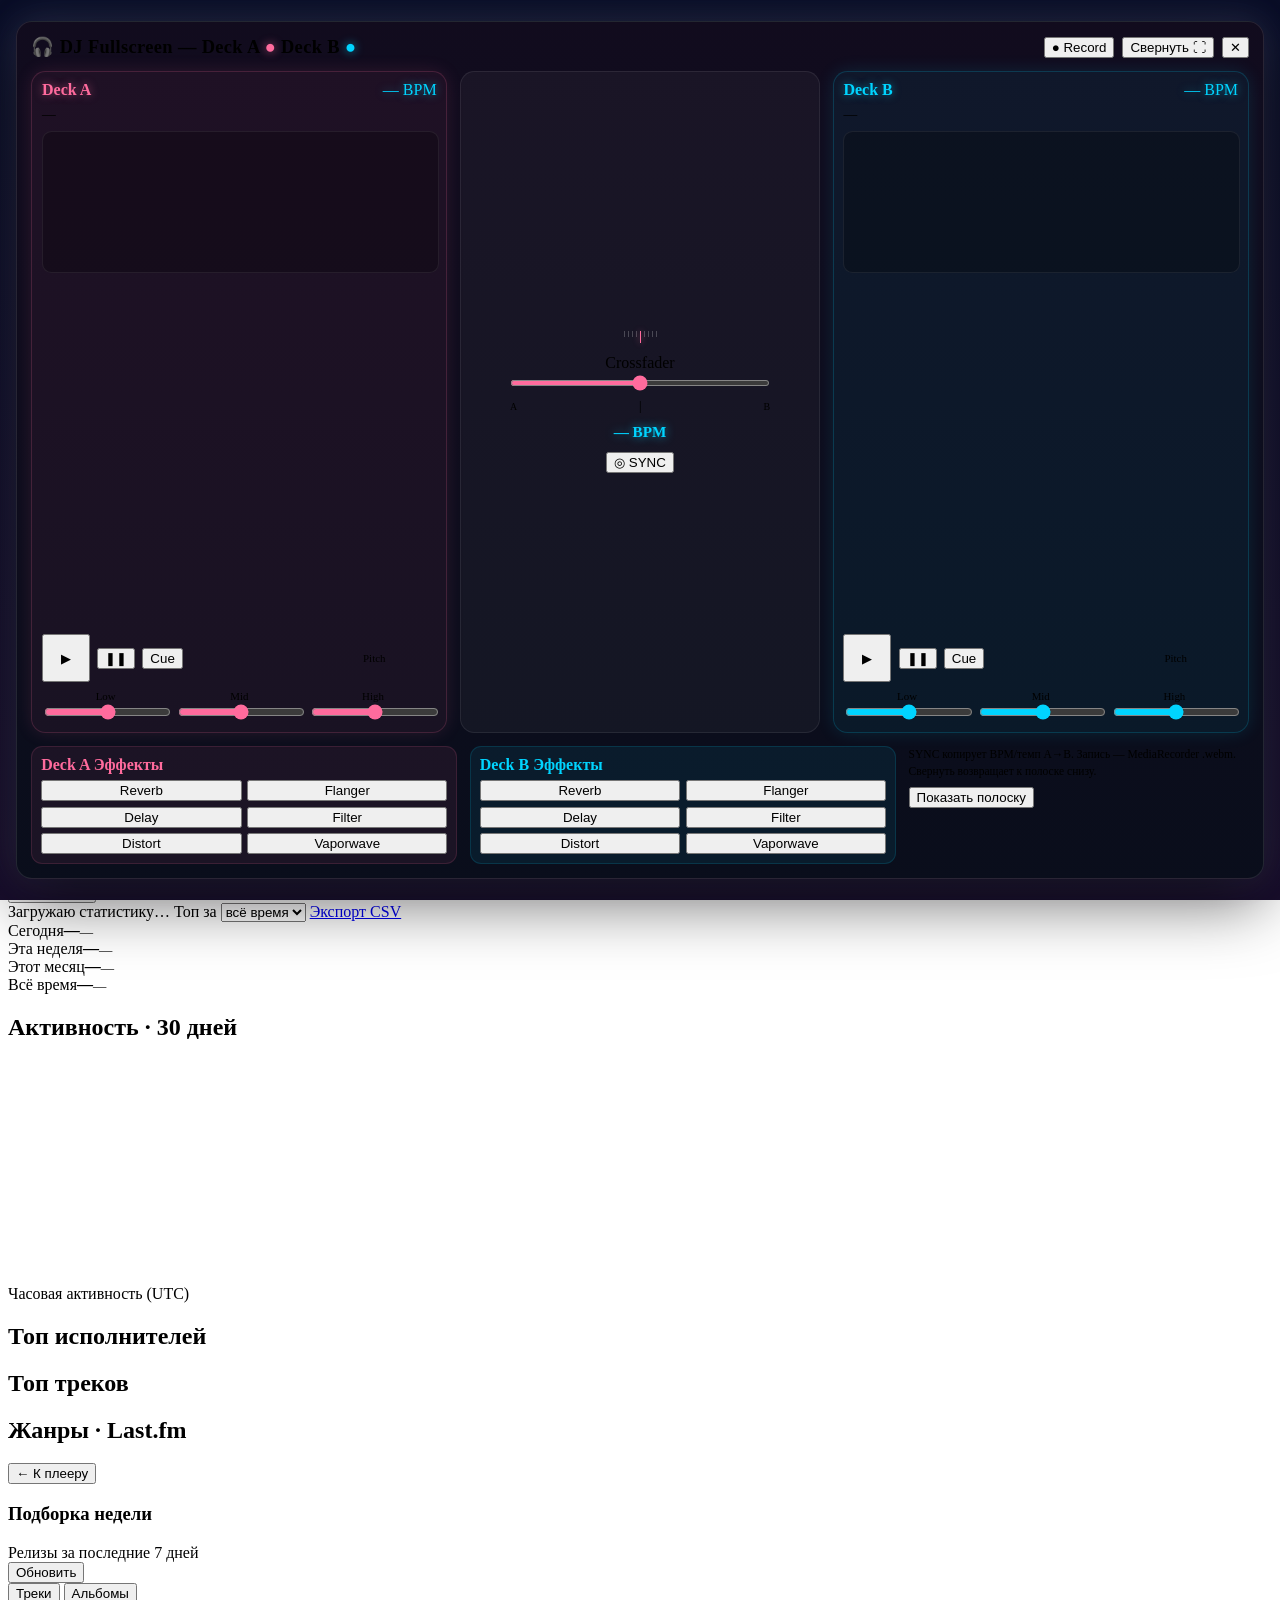
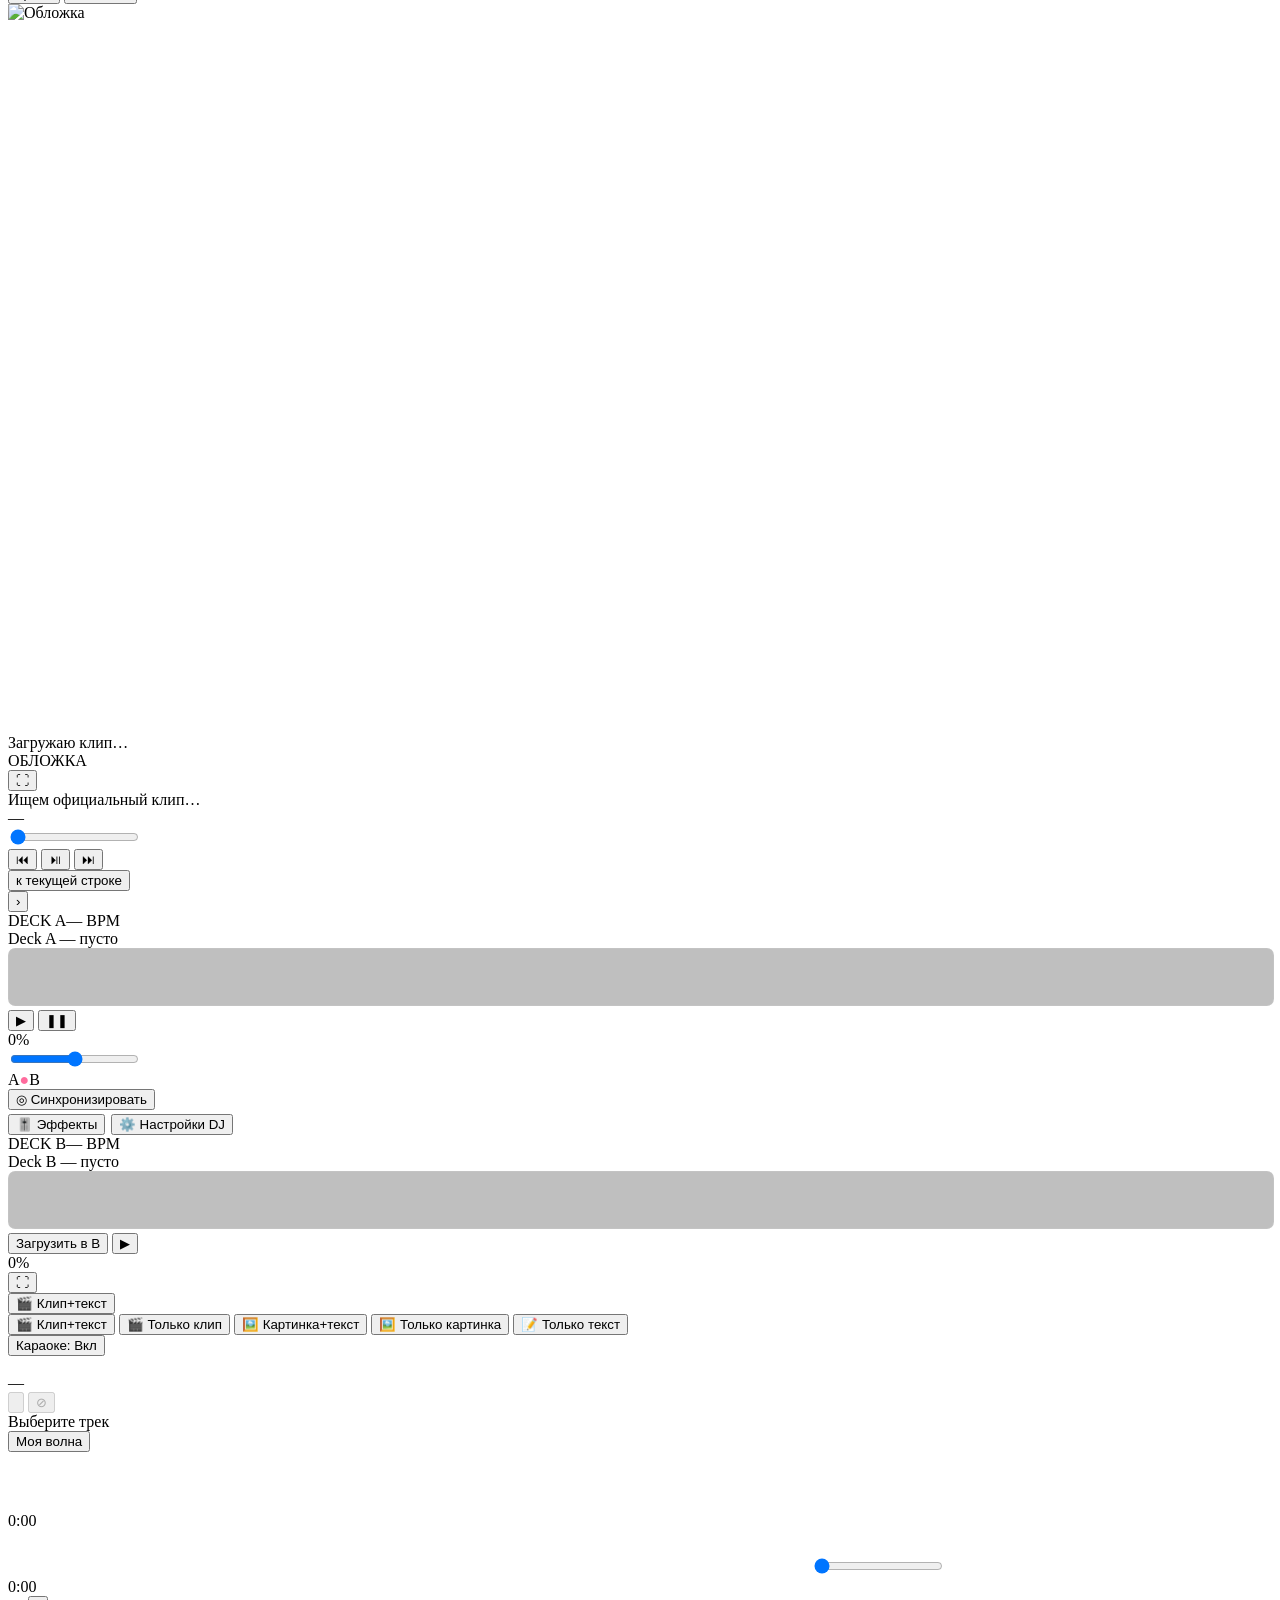
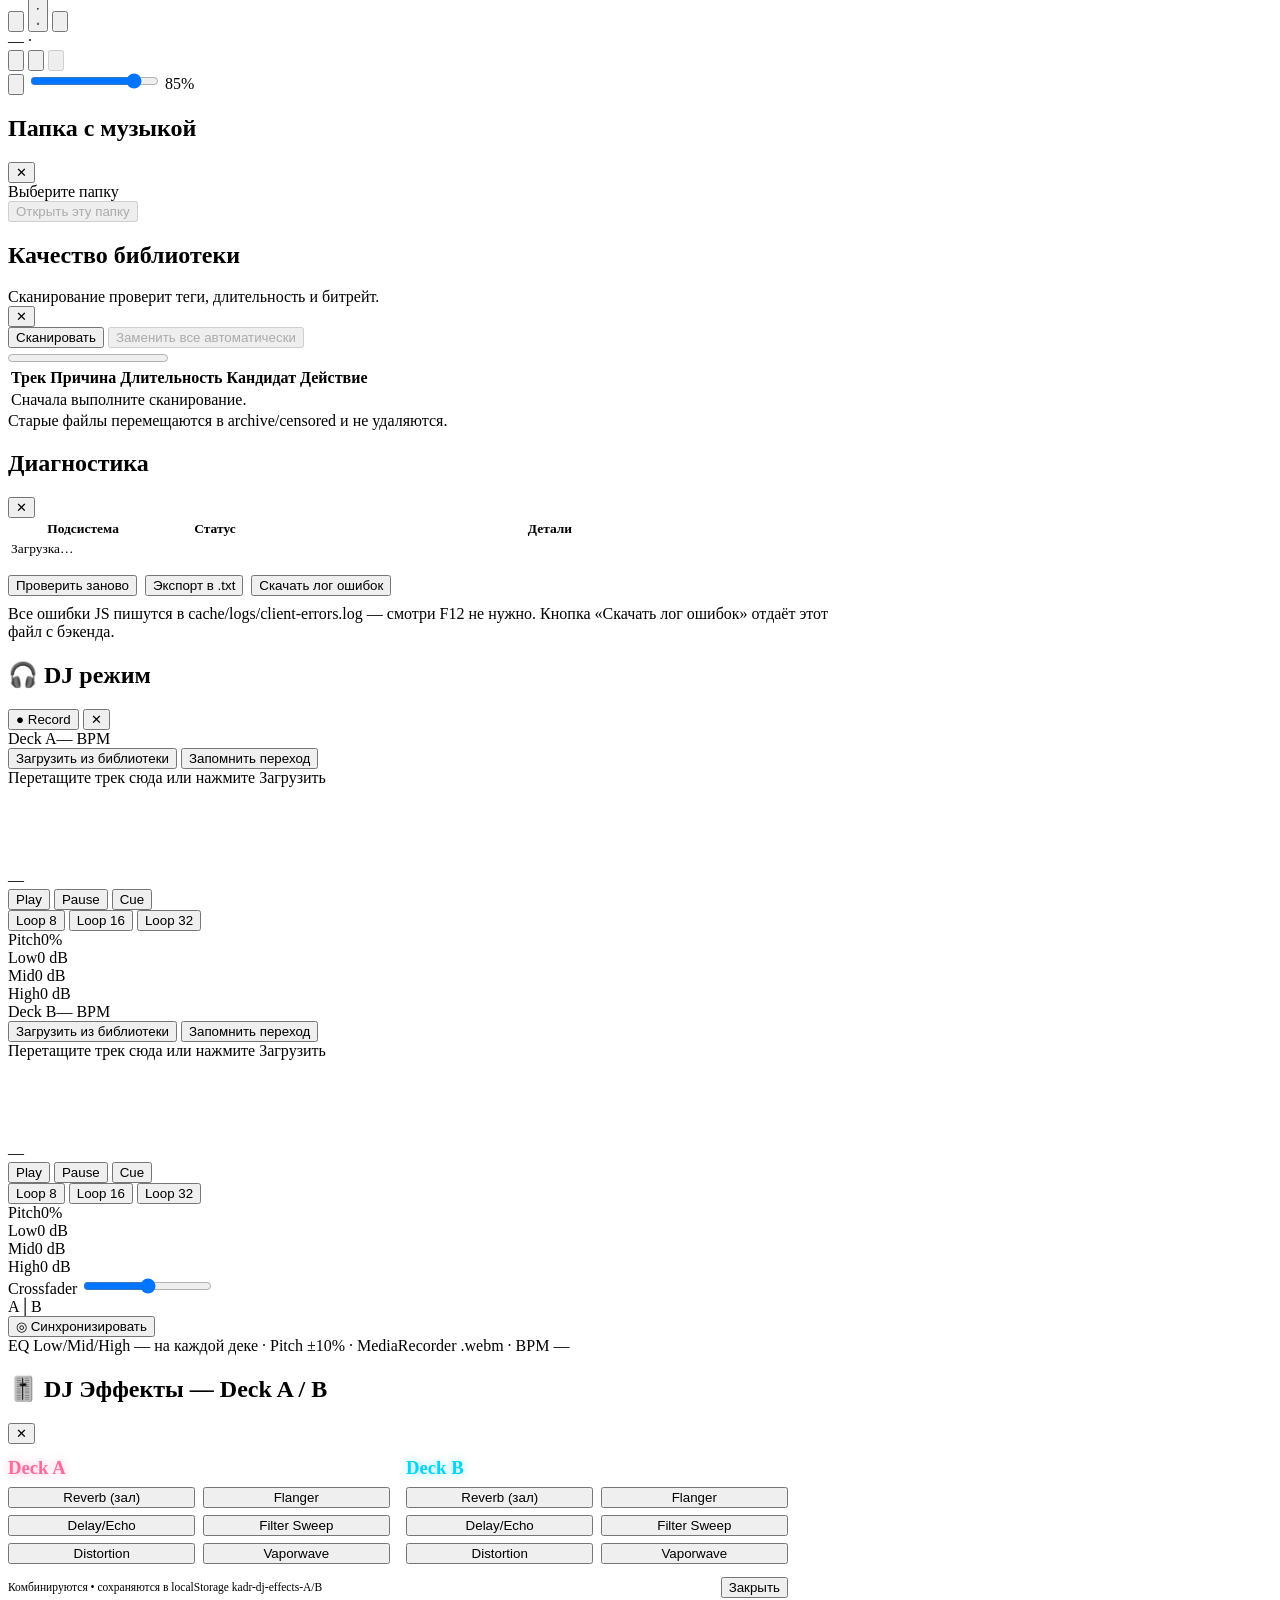
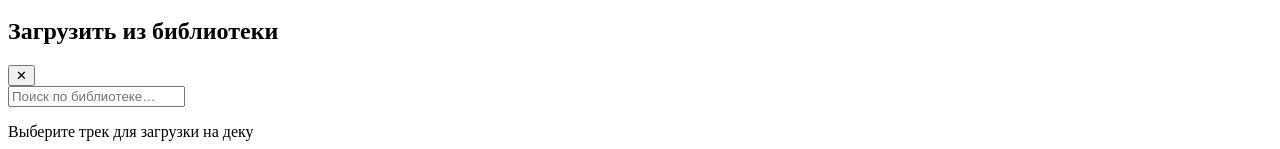
==== frontend/index.html @ 69cda501 "ЗАДАЧА3: DJ полноэкранная вкладка — долгое нажатие/двойной клик → #djFullscreen frontend/index.html:" ====
<!DOCTYPE html>
<html lang="ru">
<head>
  <meta charset="UTF-8" />
  <meta name="viewport" content="width=device-width, initial-scale=1" />
  <meta name="theme-color" content="#0a0a0c" />
  <script>
(function() {
  try {
    var stored = localStorage.getItem("kadr-theme-preset");
    if (!stored) { localStorage.setItem("kadr-theme-preset", "anime"); stored = "anime"; }
    var theme = stored === "auto" ? (new Date().getHours() >= 7 && new Date().getHours() < 19 ? "light" : "dark") : stored;
    if (["dark","light","cyberpunk","samurai","dragon","anime"].indexOf(theme) === -1) theme = "anime";
    document.documentElement.setAttribute("data-theme", theme);
  } catch(e) { document.documentElement.setAttribute("data-theme", "anime"); }
})();
</script>
  <meta name="apple-mobile-web-app-capable" content="yes" />
  <meta name="mobile-web-app-capable" content="yes">
  <meta name="apple-mobile-web-app-title" content="Курымдык" />
  <title>Курымдык</title>
  <link rel="preconnect" href="https://fonts.googleapis.com">
  <link rel="preconnect" href="https://fonts.gstatic.com" crossorigin>
  <link href="https://fonts.googleapis.com/css2?family=Inter:wght@400;600;700&display=swap" rel="stylesheet">
  <link rel="manifest" href="/manifest.json" />
    <link rel="stylesheet" href="/static/styles.css?v=22" />
  <link rel="icon" href="/static/icons/favicon.ico" />
  <link rel="icon" type="image/png" sizes="32x32" href="/static/icons/favicon-32.png" />
  <link rel="icon" type="image/png" sizes="16x16" href="/static/icons/favicon-16.png" />
  <link rel="apple-touch-icon" href="/static/icons/icon-192.png" />
</head>
<body>
  <div class="app-bg" id="appBg" aria-hidden="true">
    <div class="bg-cover" id="bgCover"></div>
  </div>
  <div class="ambient" id="ambient"></div>
  <div class="fx-pool" id="fxPool" aria-hidden="true"></div>
  <div id="app">
    <header class="topbar glass glare">
      <div class="brand" title="Курымдык">
        <span class="logo" aria-hidden="true">
          <svg viewBox="0 0 32 32" width="1.6em" height="1.6em">
            <rect x="1" y="1" width="30" height="30" rx="9" fill="none" stroke="currentColor" stroke-width="1.6"/>
            <polygon points="12,9 23,16 12,23" fill="currentColor"/>
          </svg>
        </span>
        <div>
          <div class="brand-name">Курымдык</div>
          <div class="brand-sub">музыкальная лента</div>
        </div>
      </div>

      <nav class="primary-nav" id="primaryNav" aria-label="Основная навигация">
        <button class="nav-link is-active" id="navLibrary" type="button" data-section="library" aria-current="page">Библиотека</button>
        <button class="nav-link" id="btnWave" type="button" data-section="wave" aria-pressed="false">Моя волна</button>
        <button class="nav-link" id="btnWeekly" type="button" data-section="weekly">Подборка</button>
        <button class="nav-link" id="navArtists" type="button" data-section="artists">Исполнители</button>
        <button class="nav-link" id="btnStats" type="button" data-section="stats">Статистика</button>
      </nav>

      <div class="global-search">
        <label class="sr-only" for="globalSearch">Поиск треков, исполнителей и альбомов</label>
        <input id="globalSearch" type="search" placeholder="Поиск по библиотеке…  /" autocomplete="off" aria-controls="globalSearchResults" aria-expanded="false" />
        <div class="global-search-results hidden" id="globalSearchResults" role="listbox" aria-label="Результаты поиска"></div>
      </div>

      <div class="folder-chip" id="folderChip" title="Текущая музыкальная папка">
        <span class="muted">Папка не выбрана</span>
      </div>

      <div class="top-actions">
        <button class="btn ghost" id="btnInstall" title="Установить как приложение" hidden>На рабочий стол</button>
        <button class="btn ghost" id="btnBrowse" type="button" title="Сменить музыкальную папку">Сменить папку</button>
        <button type="button" class="btn ghost" id="btnTheme" title="Тема" aria-label="Тема">☾</button>
        <button type="button" class="btn ghost" id="btnThemeSettings" title="Настроить оформление" aria-label="Настроить оформление" aria-expanded="false">⚙</button>
        <button class="btn ghost" id="btnRefresh" title="Пересканировать клипы и обложки">Обновить клипы</button>
        <button class="btn ghost" id="btnQuality" title="Проверить качество библиотеки">Качество</button>
        <button class="btn ghost" id="btnDJ" title="DJ режим" aria-label="DJ режим">🎧</button>
        <div class="status-pill" id="ollamaPill" title="Состояние Ollama">
          <span class="dot"></span>
          <span class="lbl">Ollama…</span>
        </div>
      </div>
      <section class="theme-settings hidden glass" id="themeSettings" role="dialog" aria-label="Настройки оформления">
        <label for="themePreference">Фон
          <select id="themePreference">
            <option value="dark">Тёмная</option>
            <option value="light">Светлая</option>
            <option value="anime">Anime</option>
            <option value="cyberpunk">Cyberpunk</option>
            <option value="auto">Auto</option>
          </select>
        </label>
        <label for="accentChoice">Акцентный цвет
          <select id="accentChoice">
            <option value="cover">Цвет обложки</option>
            <option value="#2563eb">Синий</option>
            <option value="#7c3aed">Фиолетовый</option>
            <option value="#0891b2">Бирюзовый</option>
            <option value="#16a34a">Зелёный</option>
            <option value="#ea580c">Оранжевый</option>
            <option value="#e11d48">Розовый</option>
            <option value="#d97706">Янтарный</option>
            <option value="#475569">Сланцевый</option>
          </select>
        </label>
        <label for="interfaceOpacity">Прозрачность интерфейса
          <span class="theme-opacity-control"><input id="interfaceOpacity" type="range" min="30" max="100" step="5" value="85"><output id="interfaceOpacityValue">85%</output></span>
        </label>
        <div class="theme-presets" id="themePresets" aria-label="Пресеты темы">
          <span>Пресет</span>
          <div class="theme-preset-row">
            <button class="theme-preset-btn" type="button" data-preset="dark" title="Тёмная"><span class="theme-preview"><i style="background:#0a0a0c"></i><i style="background:#eceae6"></i></span> Тёмная</button>
            <button class="theme-preset-btn" type="button" data-preset="light" title="Светлая"><span class="theme-preview"><i style="background:#f5f5f7"></i><i style="background:#2563eb"></i></span> Светлая</button>
            <button class="theme-preset-btn" type="button" data-preset="anime" title="Anime #0f0a1a #ff6b9d #00d4ff glass"><span class="theme-preview"><i style="background:#0f0a1a"></i><i style="background:#ff6b9d"></i><i style="background:#00d4ff"></i></span> Anime</button>
            <button class="theme-preset-btn" type="button" data-preset="cyberpunk" title="Cyberpunk #0a0e27 #00ffff #ff00ff neon"><span class="theme-preview"><i style="background:#0a0e27"></i><i style="background:#00ffff"></i><i style="background:#ff00ff"></i></span> Cyberpunk</button>
            <button class="theme-preset-btn" type="button" data-preset="samurai" title="Samurai #1a1410 #c9a961 #8b0000 serif"><span class="theme-preview"><i style="background:#1a1410"></i><i style="background:#c9a961"></i><i style="background:#8b0000"></i></span> Samurai</button>
            <button class="theme-preset-btn" type="button" data-preset="dragon" title="Dragon #1a0f0f #d4af37 #7b1a1a scale"><span class="theme-preview"><i style="background:#1a0f0f"></i><i style="background:#d4af37"></i><i style="background:#7b1a1a"></i></span> Dragon</button>
            <button class="theme-preset-btn" type="button" data-preset="auto" title="Auto (по времени)"><span class="theme-preview"><i style="background:#0a0a0c"></i><i style="background:#f5f5f7"></i></span> Auto</button>
          </div>
        </div>
        <div class="theme-setting-folder">
          <span>Музыкальная папка</span>
          <button class="btn ghost" id="btnBrowseSettings" type="button">Сменить папку</button>
        </div>
        <div class="theme-wallpaper" style="display:flex;justify-content:space-between;align-items:center;gap:0.5rem;padding:0.4rem 0;">
          <span>Обои</span>
          <button class="btn ghost" id="btnChangeWallpaper" type="button" title="Сменить фон без перезагрузки">Сменить обои</button>
        </div>
        <div class="theme-wallpaper" style="display:flex;justify-content:space-between;align-items:center;gap:0.5rem;padding:0.4rem 0;">
          <span>Диагностика</span>
          <button class="btn ghost" id="btnDiagnostics" type="button" title="Открыть диагностику подсистем">Диагностика</button>
        </div>
        <div class="network-status muted" id="networkStatus" aria-live="polite">Проверка сети…</div>
      </section>
    </header>

    <div class="layout" id="layout">
      <aside class="sidebar glass glare" id="sidebar">
        <div class="side-head">
          <div class="search-wrap">
            <input id="search" type="search" placeholder="Поиск по плейлисту…" autocomplete="off" />
          </div>
          <button class="icon-btn sm" id="btnCollapse" title="Свернуть список">‹</button>
        </div>
        <div class="pl-meta">
          <span id="plCount">0 треков</span>
          <button class="icon-btn sm favorite-filter" id="btnFavoritesFilter" type="button" title="Показать избранное" aria-label="Показать избранное" aria-pressed="false">
            <svg viewBox="0 0 24 24" aria-hidden="true"><path d="m12 3 2.8 5.7 6.2.9-4.5 4.4 1.1 6.2-5.6-3-5.6 3 1.1-6.2L3 9.6l6.2-.9L12 3Z" fill="none" stroke="currentColor" stroke-width="1.7" stroke-linejoin="round"/></svg>
          </button>
          <span id="batchProgress" class="muted"></span>
        </div>
        <div class="side-tabs" role="tablist" aria-label="Библиотека">
          <button class="side-tab on" id="tabTracks" type="button" role="tab" aria-selected="true">Треки</button>
          <button class="side-tab" id="tabArtists" type="button" role="tab" aria-selected="false">Артисты</button>
        </div>
        <div class="playlist-view" id="playlistView">
          <div class="playlist-spacer" id="playlistSpacer"></div>
          <ul class="playlist" id="playlist" role="listbox" aria-label="Плейлист"></ul>
        </div>
        <div class="artists-view hidden" id="artistsView" role="tabpanel">
          <section class="release-section">
            <div class="artist-section-head">
              <div>
                <div class="section-label">НОВИНКИ · 7 ДНЕЙ</div>
                <div class="release-status" id="releaseStatus" aria-live="polite">Выбери папку с музыкой</div>
              </div>
              <button class="icon-btn sm" id="btnRefreshReleases" type="button" title="Обновить новинки" aria-label="Обновить новинки">
                <svg viewBox="0 0 24 24" aria-hidden="true"><path d="M20 7v5h-5M4 17v-5h5m9-2a6 6 0 0 0-10-3L4 9m16 6-4 2a6 6 0 0 1-10-3" fill="none" stroke="currentColor" stroke-width="1.7" stroke-linecap="round" stroke-linejoin="round"/></svg>
              </button>
            </div>
            <div class="release-tabs" role="tablist" aria-label="Новые релизы">
              <button class="release-tab on" id="tabNewTracks" type="button" role="tab" aria-selected="true">Новые треки</button>
              <button class="release-tab" id="tabNewAlbums" type="button" role="tab" aria-selected="false">Новые альбомы</button>
            </div>
            <ul class="release-list" id="newTracksList" aria-label="Новые треки"></ul>
            <ul class="release-list hidden" id="newAlbumsList" aria-label="Новые альбомы"></ul>
          </section>
          <section class="similar-box hidden" id="similarBox">
            <div class="section-label">ПОХОЖИЕ</div>
            <div class="similar-list" id="similarNames"></div>
          </section>
          <section class="artist-section">
            <div class="artist-section-head">
              <div>
                <div class="section-label">АРТИСТЫ ИЗ ТВОЕЙ МУЗЫКИ</div>
                <div class="release-status" id="artistStatus" aria-live="polite">Подбираю артистов…</div>
              </div>
              <button class="btn-all-tracks hidden" id="btnAllTracks" type="button">Все</button>
            </div>
            <ul class="artist-list" id="artistsList" aria-label="Артисты из библиотеки"></ul>
          </section>
        </div>
      </aside>

      <div class="side-handle" id="sideHandle" title="Ширина списка"></div>

      <main class="stage">
        <section class="wave-controls hidden" id="waveControls" aria-label="Режимы Моей волны">
          <div class="wave-modes" role="group" aria-label="Выберите режим волны">
            <button class="wave-mode is-active" type="button" data-wave-mode="new">✨ Новое</button>
            <button class="wave-mode" type="button" data-wave-mode="library">🎵 Из моей</button>
            <button class="wave-mode" type="button" data-wave-mode="forgotten">🕰️ Забытое</button>
            <button class="wave-mode" type="button" data-wave-mode="favorite">❤️ Любимое</button>
            <button class="wave-mode" type="button" data-wave-mode="mix">🔀 Всё вместе</button>
          </div>
          <button class="btn ghost wave-settings-toggle" id="waveSettingsToggle" type="button" aria-expanded="false">⚙️ Настроить</button>
          <div class="wave-settings hidden" id="waveSettings">
            <label>Настроение
              <select id="waveMood">
                <option value="">Любое</option>
                <option value="energetic">☀️ Энергичное · день</option>
                <option value="calm">🌙 Спокойное · утро</option>
                <option value="sad">🌆 Грустное · вечер</option>
                <option value="night">🌃 Ночное</option>
              </select>
            </label>
            <label>Язык
              <select id="waveLanguage">
                <option value="">Любой</option>
                <option value="ru">🇷🇺 Русский</option>
                <option value="foreign">🌍 Иностранный</option>
                <option value="instrumental">🎵 Инструментал · без вокала</option>
              </select>
            </label>
            <label class="wave-balance">Знакомое — новое
              <input id="waveBalance" type="range" min="0" max="100" value="40" />
              <span id="waveBalanceValue">40%</span>
            </label>
          </div>
        </section>
        <section class="viewport" id="viewport">
          <div class="welcome" id="welcome">
            <div class="welcome-mark">▶</div>
            <h1>Ваша музыка. Ваш Курымдык.</h1>
            <p>Локальная библиотека, клипы, тексты песен и похожие артисты в одном плеере.</p>
            <button class="btn primary lg" id="btnWaveHero" type="button">Запустить «Мою волну»</button>
            <button class="btn primary lg" id="btnBrowseHero">Выбрать папку с музыкой</button>
            <p class="hint">Ollama на localhost:11434 · deepseek-r1:8b · llava:7b · nomic-embed-text</p>
          </div>

          <section class="artist-profile hidden" id="artistProfile" aria-live="polite">
            <header class="profile-toolbar">
              <button class="btn ghost" id="profileBack" type="button">← К плееру</button>
              <span class="muted" id="profileStatus"></span>
            </header>
            <div id="profileContent"></div>
          </section>

          <section class="listening-stats hidden" id="listeningStats" aria-live="polite">
            <header class="profile-toolbar">
              <button class="btn ghost hidden" id="statsBack" type="button" hidden>← К плееру</button>
              <span class="muted" id="statsStatus">Загружаю статистику…</span>
              <label class="stats-period-label" for="statsPeriod">Топ за</label>
              <select class="stats-period" id="statsPeriod">
                <option value="day">день</option>
                <option value="week">неделю</option>
                <option value="month">месяц</option>
                <option value="all" selected>всё время</option>
              </select>
              <a class="btn ghost stats-export" href="/api/stats/export.csv">Экспорт CSV</a>
            </header>
            <div class="stats-cards">
              <article class="stats-card"><span>Сегодня</span><strong id="statsDay">—</strong><small id="statsDayTime">—</small></article>
              <article class="stats-card"><span>Эта неделя</span><strong id="statsWeek">—</strong><small id="statsWeekTime">—</small></article>
              <article class="stats-card"><span>Этот месяц</span><strong id="statsMonth">—</strong><small id="statsMonthTime">—</small></article>
              <article class="stats-card"><span>Всё время</span><strong id="statsAll">—</strong><small id="statsAllTime">—</small></article>
            </div>
            <div class="stats-grid">
              <section class="stats-panel stats-activity">
                <h2>Активность · 30 дней</h2>
                <canvas id="statsTimeline" height="220" aria-label="График прослушиваний по дням"></canvas>
                <div class="stats-axis-label">Часовая активность (UTC)</div>
                <div class="stats-hours" id="statsHours"></div>
              </section>
              <section class="stats-panel">
                <h2>Топ исполнителей</h2>
                <ol class="stats-list" id="statsArtists"></ol>
              </section>
              <section class="stats-panel">
                <h2>Топ треков</h2>
                <ol class="stats-list" id="statsTracks"></ol>
              </section>
              <section class="stats-panel">
                <h2>Жанры · Last.fm</h2>
                <div class="stats-genres">
                  <div class="stats-donut" id="statsDonut" role="img" aria-label="Диаграмма жанров"></div>
                  <ul class="stats-legend" id="statsGenres"></ul>
                </div>
              </section>
            </div>
          </section>

          <section class="weekly-page hidden" id="weeklyPage" aria-live="polite">
            <header class="profile-toolbar weekly-toolbar">
              <button class="btn ghost" id="weeklyBack" type="button">← К плееру</button>
              <div class="weekly-heading">
                <h1>Подборка недели</h1>
                <span class="muted" id="weeklyStatus">Релизы за последние 7 дней</span>
              </div>
              <button class="btn primary" id="weeklyRefresh" type="button">Обновить</button>
            </header>
            <div class="weekly-tabs" role="tablist" aria-label="Подборка недели">
              <button class="release-tab on" id="weeklyTabTracks" type="button" role="tab" aria-selected="true">Треки</button>
              <button class="release-tab" id="weeklyTabAlbums" type="button" role="tab" aria-selected="false">Альбомы</button>
            </div>
            <div class="weekly-cards" id="weeklyCards"></div>
          </section>

          <div class="media-layer hidden" id="mediaLayer">
            <div class="art-stage" id="artStage">
              <div class="cover-wrap" id="coverWrap">
                <div class="cover-blur" id="coverBlur"></div>
                <div class="cover-glow" id="coverGlow"></div>
                <div class="cover-ring" id="coverRing"></div>
                <div class="vinyl" id="vinyl">
                  <div class="vinyl-grooves"></div>
                  <img id="coverImg" class="vinyl-label" alt="Обложка" onerror="this.onerror=null;this.src='data:image/svg+xml;utf8,<svg xmlns=&quot;http://www.w3.org/2000/svg&quot; viewBox=&quot;0 0 200 200&quot;><rect fill=&quot;%230f0a1a&quot; width=&quot;200&quot; height=&quot;200&quot;/><text x=&quot;100&quot; y=&quot;110&quot; font-size=&quot;80&quot; fill=&quot;%23ff6b9d&quot; text-anchor=&quot;middle&quot;>♪</text></svg>'" />
                  <img id="coverImgB" class="vinyl-label ghost" alt="" onerror="this.onerror=null;this.src='data:image/svg+xml;utf8,<svg xmlns=&quot;http://www.w3.org/2000/svg&quot; viewBox=&quot;0 0 200 200&quot;><rect fill=&quot;%230f0a1a&quot; width=&quot;200&quot; height=&quot;200&quot;/><text x=&quot;100&quot; y=&quot;110&quot; font-size=&quot;80&quot; fill=&quot;%23ff6b9d&quot; text-anchor=&quot;middle&quot;>♪</text></svg>'" />
                </div>
                <canvas id="sparks" width="640" height="640" aria-hidden="true"></canvas>
                <canvas id="viz" width="640" height="64" aria-hidden="true"></canvas>
              </div>
              <div class="video-wrap hidden" id="videoWrap">
                <div id="ytPlayer"></div>
                <div class="clip-loader hidden" id="clipLoader">
                  <div class="clip-loader-blur" id="clipLoaderBlur"></div>
                  <div class="spinner"></div>
                  <span>Загружаю клип…</span>
                </div>
              </div>
              <div class="badge" id="modeBadge">ОБЛОЖКА</div>
              

              <button class="icon-btn sm fs-btn" id="btnFs" title="На весь экран (F)">⛶</button>
              <div class="resolving hidden" id="resolving">
                <div class="spinner"></div>
                <span id="resolvingText">Ищем официальный клип…</span>
              </div>
              <div class="fs-controls" id="fsControls">
                <div class="fs-meta">
                  <div class="fs-title" id="fsTitle">—</div>
                  <div class="fs-artist" id="fsArtist"></div>
                </div>
                <input type="range" id="fsSeek" min="0" max="1000" value="0" step="1" />
                <div class="fs-btns">
                  <button type="button" class="icon-btn sm" id="fsPrev" title="Предыдущий">⏮</button>
                  <button type="button" class="icon-btn sm play" id="fsPlay" title="Играть / пауза">⏯</button>
                  <button type="button" class="icon-btn sm" id="fsNext" title="Следующий">⏭</button>
                </div>
              </div>
              <div class="lyrics hidden" id="lyricsPanel">
                <button class="btn ghost lyrics-follow hidden" id="btnLyricsFollow">к текущей строке</button>
                <div class="lyrics-window" id="lyricsWindow">
                  <div class="lyrics-scroll" id="lyricsScroll"></div>
                </div>
              </div>
            </div>
          </div>
        </section>
      </main>
    </div>

    <button class="icon-btn sm rail-open hidden" id="btnExpand" title="Показать список">›</button>
<footer class="player glass glare">
  <div id="djStrip">
  <div class="dj-strip-deck" id="djStripDeckA">
    <div class="dj-strip-head"><span class="dj-strip-label">DECK A</span><span class="dj-strip-bpm" id="djStripBpmA">— BPM</span></div>
    <div class="dj-strip-title-wrap" title="Трек Deck A — скролл если длинное название"><span class="dj-strip-title" id="djStripTitleA">Deck A — пусто</span></div>
    <div class="dj-strip-progress" aria-hidden="true"><div class="dj-strip-progress-fill" id="djStripProgressA"></div></div>
    <canvas id="djStripWaveA" class="dj-strip-wave" width="320" height="56" aria-label="Wave A" style="width:100%; height:56px; border-radius:0.45rem; background:rgba(0,0,0,0.25); border:1px solid rgba(255,255,255,0.06);"></canvas>
    <div class="dj-strip-controls">
      <button class="dj-strip-btn dj-round" id="djStripPlayA" type="button" title="Play/Pause Deck A">▶</button>
      <button class="dj-strip-btn dj-round ghost" id="djStripPauseA" type="button" title="Pause Deck A">❚❚</button>
      <div class="dj-knob dj-knob-sm" data-param="stripPitchA" title="Pitch A ±10%"><div class="knob-pointer"></div></div>
      <span class="dj-strip-pitch-val" id="djStripPitchAVal">0%</span>
    </div>
  </div>
  <div class="dj-strip-mixer">
    <div class="dj-strip-xf-ticks" aria-hidden="true"><span></span><span></span><span></span><span></span><span></span><span></span><span></span><span></span><span></span></div>
    <input type="range" id="djStripCrossfader" min="0" max="100" value="50" class="dj-crossfader-strip" aria-label="Crossfader">
    <div class="dj-strip-xf-hint"><span>A</span><span style="color:#ff6b9d">●</span><span>B</span></div>
    <button class="btn ghost dj-sync-btn" id="djStripSync" type="button" title="Скопировать BPM/темп с Deck A на Deck B">◎ Синхронизировать</button>
    <div class="dj-strip-extra" style="display:flex; gap:0.35rem; margin-top:0.25rem;">
      <button class="btn ghost" id="djStripEffects" type="button" title="Эффекты">🎚️ Эффекты</button>
      <button class="btn ghost" id="djStripSettings" type="button" title="Настройки DJ">⚙️ Настройки DJ</button>
    </div>
  </div>
  <div class="dj-strip-deck" id="djStripDeckB">
    <div class="dj-strip-head"><span class="dj-strip-label">DECK B</span><span class="dj-strip-bpm" id="djStripBpmB">— BPM</span></div>
    <div class="dj-strip-title-wrap" title="Трек Deck B — скролл"><span class="dj-strip-title" id="djStripTitleB">Deck B — пусто</span></div>
    <div class="dj-strip-progress" aria-hidden="true"><div class="dj-strip-progress-fill" id="djStripProgressB"></div></div>
    <canvas id="djStripWaveB" class="dj-strip-wave" width="320" height="56" aria-label="Wave B" style="width:100%; height:56px; border-radius:0.45rem; background:rgba(0,0,0,0.25); border:1px solid rgba(255,255,255,0.06);"></canvas>
    <div class="dj-strip-controls">
      <button class="btn ghost" id="djStripLoadB" type="button">Загрузить в B</button>
      <button class="dj-strip-btn dj-round" id="djStripPlayB" type="button" title="Play/Pause Deck B">▶</button>
      <div class="dj-knob dj-knob-sm" data-param="stripPitchB" title="Pitch B ±10%"><div class="knob-pointer"></div></div>
      <span class="dj-strip-pitch-val" id="djStripPitchBVal">0%</span>
    </div>
  </div>
  <button class="dj-strip-btn dj-strip-expand" id="djStripExpand" type="button" title="Развернуть полную DJ-панель">⛶</button>
</div>
  <!-- БАГ6: перенесено в нижнюю панель — часть flex-контейнера player -->
  <div class="media-toolbar" id="mediaToolbar">
                <button class="btn ghost display-mode-toggle" id="displayModeToggle" type="button" title="Режим отображения">🎬 Клип+текст</button>
                <div class="display-modes" id="displayModes" role="group" aria-label="Режимы отображения">
                  <button class="btn ghost" data-mode="clipLyrics" type="button">🎬 Клип+текст</button>
                  <button class="btn ghost" data-mode="clipOnly" type="button">🎬 Только клип</button>
                  <button class="btn ghost" data-mode="coverLyrics" type="button">🖼️ Картинка+текст</button>
                  <button class="btn ghost" data-mode="coverOnly" type="button">🖼️ Только картинка</button>
                  <button class="btn ghost" data-mode="lyricsOnly" type="button">📝 Только текст</button>
                </div>
                <button class="btn ghost karaoke-toggle" id="karaokeToggle" type="button" title="Караоке пословная подсветка">Караоке: Вкл</button>
              </div>

      <div class="player-content">
      <audio id="audio" preload="metadata" crossorigin="anonymous"></audio>

      <div class="player-left">
        <div class="player-track">
          <img class="player-cover" id="playerCover" alt="" onerror="this.onerror=null;this.src='data:image/svg+xml;utf8,<svg xmlns=&quot;http://www.w3.org/2000/svg&quot; viewBox=&quot;0 0 200 200&quot;><rect fill=&quot;%230f0a1a&quot; width=&quot;200&quot; height=&quot;200&quot;/><text x=&quot;100&quot; y=&quot;110&quot; font-size=&quot;80&quot; fill=&quot;%23ff6b9d&quot; text-anchor=&quot;middle&quot;>♪</text></svg>'" />
          <div class="player-track-info">
            <div class="now-title-row">
              <div class="now-title" id="nowTitle">—</div>
              <button class="icon-btn sm like-btn" id="btnLike" type="button" title="Нравится" aria-label="Нравится" aria-pressed="false" disabled>
                <svg viewBox="0 0 24 24" aria-hidden="true"><path d="M7 10v10H4V10h3Zm3 10h7.2a2 2 0 0 0 1.95-1.56l1.6-7A2 2 0 0 0 18.8 9H14l.7-3.4A2.1 2.1 0 0 0 12.6 3L8 9v11Z" fill="none" stroke="currentColor" stroke-width="1.7" stroke-linejoin="round" stroke-linecap="round"/></svg>
              </button>
              <button class="icon-btn sm dislike-btn" id="btnDislike" type="button" title="Не рекомендовать" aria-label="Не рекомендовать этот трек" disabled>⊘</button>
            </div>
            <div class="now-artist" id="nowArtist">Выберите трек</div>
            <div class="now-album muted" id="nowAlbum"></div>
          </div>
        </div>
        <div class="wave-reason" id="waveReason" aria-live="polite"></div>
        <button class="btn ghost player-wave" id="btnPlayerWave" type="button">Моя волна</button>
      </div>

      <div class="player-center">
        <canvas id="eqBars" width="640" height="56" aria-hidden="true"></canvas>
        <div class="seek-row">
          <span id="curTime">0:00</span>
          <div class="wave-wrap" id="waveWrap">
            <canvas id="waveSeek" width="800" height="44"></canvas>
            <input type="range" id="seek" min="0" max="1000" value="0" step="1" />
          </div>
          <span id="durTime">0:00</span>
        </div>
        <div class="controls">
          <button class="icon-btn" id="btnPrev" title="Предыдущий (←)">
            <svg viewBox="0 0 24 24"><path d="M18 6v12L8 12zM6 6v12" fill="currentColor"/></svg>
          </button>
          <button class="icon-btn play" id="btnPlay" title="Играть / пауза (Пробел)">
            <svg id="iconPlay" viewBox="0 0 24 24"><path d="M8 5v14l12-7z" fill="currentColor"/></svg>
            <svg id="iconPause" class="hidden" viewBox="0 0 24 24"><rect x="6" y="5" width="4" height="14" fill="currentColor"/><rect x="14" y="5" width="4" height="14" fill="currentColor"/></svg>
          </button>
          <button class="icon-btn" id="btnNext" title="Следующий (→)">
            <svg viewBox="0 0 24 24"><path d="M6 6v12l10-6zM18 6v12" fill="currentColor"/></svg>
          </button>
        </div>
      </div>

      <div class="player-right">
        <!-- ЗАДАЧА7: используем пустое место справа — трек инфо + кнопки в один ряд компактно -->
        <div class="player-right-row">
          <div class="player-right-track" title="Исполнитель — альбом">
            <span class="player-right-artist" id="playerRightArtist">—</span>
            <span class="muted"> · </span>
            <span class="player-right-album muted" id="playerRightAlbum"></span>
          </div>
          <div class="player-right-actions">
            <button class="icon-btn sm" id="btnShuffle" title="Перемешать">
              <svg viewBox="0 0 24 24"><path d="M4 7h4l2 3M4 17h4l2-3M14 7h6M14 17h6M17 4l3 3-3 3M17 14l3 3-3 3" fill="none" stroke="currentColor" stroke-width="1.7" stroke-linecap="round"/></svg>
            </button>
            <button class="icon-btn sm" id="btnRepeat" title="Повтор (выкл → все → один)">
              <svg viewBox="0 0 24 24"><path d="M17 3l3 3-3 3M7 21l-3-3 3-3M20 6H9a5 5 0 000 10h2M4 18h11a5 5 0 000-10h-2" fill="none" stroke="currentColor" stroke-width="1.7" stroke-linecap="round"/></svg>
            </button>
            <button class="icon-btn sm favorite-btn" id="btnFavorite" type="button" title="В избранное" aria-label="Добавить в избранное" aria-pressed="false" disabled>
              <svg viewBox="0 0 24 24" aria-hidden="true"><path d="m12 3 2.8 5.7 6.2.9-4.5 4.4 1.1 6.2-5.6-3-5.6 3 1.1-6.2L3 9.6l6.2-.9L12 3Z" fill="none" stroke="currentColor" stroke-width="1.7" stroke-linejoin="round"/></svg>
            </button>
            <div class="vol compact">
              <button class="icon-btn sm" id="btnMute" title="Звук (M)">
                <svg viewBox="0 0 24 24"><path d="M4 10v4h4l5 4V6l-5 4H4zM17 9a4 4 0 010 6" fill="none" stroke="currentColor" stroke-width="1.7" stroke-linejoin="round"/></svg>
              </button>
              <input type="range" id="vol" min="0" max="100" value="85" />
              <span class="vol-value" id="volValue">85%</span>
            </div>
          </div>
        </div>
        <div class="now-reason muted" id="nowReason"></div>
      </div>
      </div>
    </footer>
  </div>

  <div class="modal hidden" id="modal" role="dialog" aria-modal="true">
    <div class="modal-card glass glare">
      <header>
        <h2>Папка с музыкой</h2>
        <button class="icon-btn sm" id="modalClose" title="Закрыть">✕</button>
      </header>
      <div class="crumbs" id="crumbs"></div>
      <div class="fs-roots" id="fsRoots"></div>
      <div class="fs-list" id="fsList"></div>
      <footer>
        <div class="muted" id="fsHint">Выберите папку</div>
        <button class="btn primary" id="fsOpen" disabled>Открыть эту папку</button>
      </footer>
    </div>
  </div>

  <div class="modal hidden" id="qualityModal" role="dialog" aria-modal="true" aria-labelledby="qualityTitle">
    <section class="modal-card quality-card glass glare">
      <header>
        <div>
          <h2 id="qualityTitle">Качество библиотеки</h2>
          <div class="muted quality-summary" id="qualitySummary">Сканирование проверит теги, длительность и битрейт.</div>
        </div>
        <button class="icon-btn sm" id="qualityClose" type="button" title="Закрыть">✕</button>
      </header>
      <div class="quality-actions">
        <button class="btn primary" id="qualityScan" type="button">Сканировать</button>
        <button class="btn danger" id="qualityReplaceAll" type="button" disabled>Заменить все автоматически</button>
      </div>
      <div class="quality-progress hidden" id="qualityProgressWrap" aria-live="polite">
        <progress id="qualityProgress" max="100" value="0"></progress>
        <span id="qualityProgressText"></span>
      </div>
      <div class="quality-table-wrap">
        <table class="quality-table">
          <thead><tr><th>Трек</th><th>Причина</th><th>Длительность</th><th>Кандидат</th><th>Действие</th></tr></thead>
          <tbody id="qualityRows"><tr><td colspan="5" class="muted">Сначала выполните сканирование.</td></tr></tbody>
        </table>
      </div>
      <footer><span class="muted">Старые файлы перемещаются в archive/censored и не удаляются.</span></footer>
    </section>
  </div>

  <div class="modal hidden" id="diagnosticsModal" role="dialog" aria-modal="true" aria-labelledby="diagTitle">
    <section class="modal-card glass glare" style="max-width:820px; max-height:85vh; overflow:auto;">
      <header>
        <div>
          <h2 id="diagTitle">Диагностика</h2>
          <div class="muted" id="diagTime" style="font-size:0.78rem;"></div>
        </div>
        <button class="icon-btn sm" id="diagClose" type="button" title="Закрыть">✕</button>
      </header>
      <div id="diagContent">
        <table class="quality-table" style="width:100%; font-size:0.84rem;">
          <thead><tr><th style="width:18%;">Подсистема</th><th style="width:14%;">Статус</th><th>Детали</th></tr></thead>
          <tbody id="diagTable"><tr><td colspan="3" class="muted">Загрузка…</td></tr></tbody>
        </table>
      </div>
      <div style="display:flex; gap:0.5rem; flex-wrap:wrap; margin-top:0.9rem;">
        <button class="btn primary" id="diagRefresh" type="button">Проверить заново</button>
        <button class="btn ghost" id="diagExport" type="button">Экспорт в .txt</button>
        <button class="btn ghost" id="diagDownloadLog" type="button">Скачать лог ошибок</button>
      </div>
      <footer style="margin-top:0.6rem;"><span class="muted">Все ошибки JS пишутся в cache/logs/client-errors.log — смотри F12 не нужно. Кнопка «Скачать лог ошибок» отдаёт этот файл с бэкенда.</span></footer>
    </section>
  </div>

  <div class="dj-panel hidden" id="djPanel" role="dialog" aria-modal="true" aria-labelledby="djTitle">
    <section class="dj-card glass glare">
      <header class="dj-header">
        <h2 id="djTitle">🎧 DJ режим</h2>
        <div class="dj-header-actions">
          <button class="btn ghost" id="djRecord" type="button" title="Запись микса в .webm">● Record</button>
          <button class="icon-btn sm" id="djClose" type="button" title="Закрыть">✕</button>
        </div>
      </header>
      <div class="dj-decks">
        <section class="dj-deck" id="deckA" data-deck="A">
          <div class="deck-head"><span class="deck-label">Deck A</span><span class="deck-bpm muted" id="deckABpm">— BPM</span></div>
          <div class="deck-load-row">
            <button class="btn ghost" id="deckALoad" type="button">Загрузить из библиотеки</button>
            <button class="btn ghost" id="deckASave" type="button" title="Сохранить Pitch/EQ/позицию">Запомнить переход</button>
          </div>
          <div class="deck-drop" id="deckADrop" tabindex="0">Перетащите трек сюда или нажмите Загрузить</div>
          <canvas class="deck-waveform" id="waveformA" width="600" height="80" aria-label="Waveform A"></canvas>
          <div class="deck-title" id="deckATitle">—</div>
          <div class="deck-controls">
            <button class="btn primary dj-round" data-deck-play="A" type="button">Play</button>
            <button class="btn ghost dj-round" data-deck-pause="A" type="button">Pause</button>
            <button class="btn ghost" data-deck-cue="A" type="button" title="Cue — возврат к началу">Cue</button>
            <div class="deck-loop" role="group" aria-label="Loop">
              <button class="btn ghost" data-loop="A:8" type="button">Loop 8</button>
              <button class="btn ghost" data-loop="A:16" type="button">Loop 16</button>
              <button class="btn ghost" data-loop="A:32" type="button">Loop 32</button>
            </div>
          </div>
          <div class="deck-knobs" role="group" aria-label="Pitch и EQ Deck A">
            <div class="dj-knob-wrap">
              <div class="dj-knob" data-param="pitchA" data-value="0" tabindex="0" role="slider" aria-valuemin="-10" aria-valuemax="10" aria-valuenow="0" aria-label="Pitch A"><div class="knob-pointer"></div></div>
              <label>Pitch</label><span class="dj-knob-value" id="pitchAKnobValue">0%</span>
              <input type="range" id="pitchA" min="-10" max="10" value="0" step="0.5" hidden>
              <output id="pitchAValue" hidden>0%</output>
            </div>
            <div class="dj-knob-wrap">
              <div class="dj-knob" data-knob-eq="A:low" data-value="0" tabindex="0" role="slider" aria-valuemin="-12" aria-valuemax="12" aria-valuenow="0" aria-label="Low A"><div class="knob-pointer"></div></div>
              <label>Low</label><span class="dj-knob-value" data-eq-knob-value="A:low">0 dB</span>
              <input type="range" data-eq="A:low" min="-12" max="12" value="0" step="1" hidden>
            </div>
            <div class="dj-knob-wrap">
              <div class="dj-knob" data-knob-eq="A:mid" data-value="0" tabindex="0" role="slider" aria-valuemin="-12" aria-valuemax="12" aria-valuenow="0" aria-label="Mid A"><div class="knob-pointer"></div></div>
              <label>Mid</label><span class="dj-knob-value" data-eq-knob-value="A:mid">0 dB</span>
              <input type="range" data-eq="A:mid" min="-12" max="12" value="0" step="1" hidden>
            </div>
            <div class="dj-knob-wrap">
              <div class="dj-knob" data-knob-eq="A:high" data-value="0" tabindex="0" role="slider" aria-valuemin="-12" aria-valuemax="12" aria-valuenow="0" aria-label="High A"><div class="knob-pointer"></div></div>
              <label>High</label><span class="dj-knob-value" data-eq-knob-value="A:high">0 dB</span>
              <input type="range" data-eq="A:high" min="-12" max="12" value="0" step="1" hidden>
            </div>
          </div>
          <audio id="audioA" preload="metadata" crossorigin="anonymous"></audio>
        </section>
        <section class="dj-deck" id="deckB" data-deck="B">
          <div class="deck-head"><span class="deck-label">Deck B</span><span class="deck-bpm muted" id="deckBBpm">— BPM</span></div>
          <div class="deck-load-row">
            <button class="btn ghost" id="deckBLoad" type="button">Загрузить из библиотеки</button>
            <button class="btn ghost" id="deckBSave" type="button" title="Сохранить Pitch/EQ/позицию">Запомнить переход</button>
          </div>
          <div class="deck-drop" id="deckBDrop" tabindex="0">Перетащите трек сюда или нажмите Загрузить</div>
          <canvas class="deck-waveform" id="waveformB" width="600" height="80" aria-label="Waveform B"></canvas>
          <div class="deck-title" id="deckBTitle">—</div>
          <div class="deck-controls">
            <button class="btn primary dj-round" data-deck-play="B" type="button">Play</button>
            <button class="btn ghost dj-round" data-deck-pause="B" type="button">Pause</button>
            <button class="btn ghost" data-deck-cue="B" type="button" title="Cue — возврат к началу">Cue</button>
            <div class="deck-loop" role="group" aria-label="Loop">
              <button class="btn ghost" data-loop="B:8" type="button">Loop 8</button>
              <button class="btn ghost" data-loop="B:16" type="button">Loop 16</button>
              <button class="btn ghost" data-loop="B:32" type="button">Loop 32</button>
            </div>
          </div>
          <div class="deck-knobs" role="group" aria-label="Pitch и EQ Deck B">
            <div class="dj-knob-wrap">
              <div class="dj-knob" data-param="pitchB" data-value="0" tabindex="0" role="slider" aria-valuemin="-10" aria-valuemax="10" aria-valuenow="0" aria-label="Pitch B"><div class="knob-pointer"></div></div>
              <label>Pitch</label><span class="dj-knob-value" id="pitchBKnobValue">0%</span>
              <input type="range" id="pitchB" min="-10" max="10" value="0" step="0.5" hidden>
              <output id="pitchBValue" hidden>0%</output>
            </div>
            <div class="dj-knob-wrap">
              <div class="dj-knob" data-knob-eq="B:low" data-value="0" tabindex="0" role="slider" aria-valuemin="-12" aria-valuemax="12" aria-valuenow="0" aria-label="Low B"><div class="knob-pointer"></div></div>
              <label>Low</label><span class="dj-knob-value" data-eq-knob-value="B:low">0 dB</span>
              <input type="range" data-eq="B:low" min="-12" max="12" value="0" step="1" hidden>
            </div>
            <div class="dj-knob-wrap">
              <div class="dj-knob" data-knob-eq="B:mid" data-value="0" tabindex="0" role="slider" aria-valuemin="-12" aria-valuemax="12" aria-valuenow="0" aria-label="Mid B"><div class="knob-pointer"></div></div>
              <label>Mid</label><span class="dj-knob-value" data-eq-knob-value="B:mid">0 dB</span>
              <input type="range" data-eq="B:mid" min="-12" max="12" value="0" step="1" hidden>
            </div>
            <div class="dj-knob-wrap">
              <div class="dj-knob" data-knob-eq="B:high" data-value="0" tabindex="0" role="slider" aria-valuemin="-12" aria-valuemax="12" aria-valuenow="0" aria-label="High B"><div class="knob-pointer"></div></div>
              <label>High</label><span class="dj-knob-value" data-eq-knob-value="B:high">0 dB</span>
              <input type="range" data-eq="B:high" min="-12" max="12" value="0" step="1" hidden>
            </div>
          </div>
          <audio id="audioB" preload="metadata" crossorigin="anonymous"></audio>
        </section>
      </div>
      <div class="dj-mixer">
        <div class="dj-mixer-center">
          <div class="dj-xf-ticks" aria-hidden="true"><span></span><span></span><span></span><span></span><span></span><span></span><span></span><span></span><span></span></div>
          <label class="dj-crossfader">Crossfader <input type="range" id="crossfader" min="0" max="100" value="50" step="1"></label>
          <div class="dj-xf-hint"><span>A</span><span>│</span><span>B</span></div>
          <button class="btn ghost dj-sync-btn" id="djSync" type="button" title="Скопировать BPM Deck A → Deck B">◎ Синхронизировать</button>
        </div>
        <div class="dj-eq-master muted">EQ Low/Mid/High — на каждой деке · Pitch ±10% · MediaRecorder .webm · BPM <span id="djMixerBpmInfo" class="muted">—</span></div>
      </div>
    </section>
  </div>

  <div class="modal hidden" id="djEffectsModal" role="dialog" aria-modal="true" aria-labelledby="djEffectsTitle">
    <section class="modal-card glass glare" style="max-width:780px; width:92%;">
      <header>
        <h2 id="djEffectsTitle">🎚️ DJ Эффекты — Deck A / B</h2>
        <button class="icon-btn sm" id="djEffectsClose" type="button">✕</button>
      </header>
      <div class="dj-effects-grid" style="display:grid; grid-template-columns:1fr 1fr; gap:1rem; padding:0.8rem 0;">
        <div class="dj-effects-col" data-deck="A">
          <h3 style="margin:0 0 0.5rem; color:#ff6b9d; text-shadow:0 0 8px rgba(255,107,157,0.5);">Deck A</h3>
          <div class="dj-effects-presets" style="display:grid; grid-template-columns:1fr 1fr; gap:0.45rem;">
            <button class="btn ghost dj-effect-btn" data-effect="reverb" data-deck="A" type="button">Reverb (зал)</button>
            <button class="btn ghost dj-effect-btn" data-effect="flanger" data-deck="A" type="button">Flanger</button>
            <button class="btn ghost dj-effect-btn" data-effect="delay" data-deck="A" type="button">Delay/Echo</button>
            <button class="btn ghost dj-effect-btn" data-effect="filter" data-deck="A" type="button">Filter Sweep</button>
            <button class="btn ghost dj-effect-btn" data-effect="distortion" data-deck="A" type="button">Distortion</button>
            <button class="btn ghost dj-effect-btn" data-effect="vaporwave" data-deck="A" type="button">Vaporwave</button>
          </div>
        </div>
        <div class="dj-effects-col" data-deck="B">
          <h3 style="margin:0 0 0.5rem; color:#00d4ff; text-shadow:0 0 8px rgba(0,212,255,0.5);">Deck B</h3>
          <div class="dj-effects-presets" style="display:grid; grid-template-columns:1fr 1fr; gap:0.45rem;">
            <button class="btn ghost dj-effect-btn" data-effect="reverb" data-deck="B" type="button">Reverb (зал)</button>
            <button class="btn ghost dj-effect-btn" data-effect="flanger" data-deck="B" type="button">Flanger</button>
            <button class="btn ghost dj-effect-btn" data-effect="delay" data-deck="B" type="button">Delay/Echo</button>
            <button class="btn ghost dj-effect-btn" data-effect="filter" data-deck="B" type="button">Filter Sweep</button>
            <button class="btn ghost dj-effect-btn" data-effect="distortion" data-deck="B" type="button">Distortion</button>
            <button class="btn ghost dj-effect-btn" data-effect="vaporwave" data-deck="B" type="button">Vaporwave</button>
          </div>
        </div>
      </div>
      <footer style="display:flex; justify-content:space-between; align-items:center;"><span class="muted" style="font-size:0.72rem;">Комбинируются • сохраняются в localStorage kadr-dj-effects-A/B</span><button class="btn primary" id="djEffectsSave" type="button">Закрыть</button></footer>
    </section>
  </div>

  <div class="modal hidden" id="djFullscreen" role="dialog" aria-modal="true" aria-labelledby="djFullscreenTitle" style="position:fixed; inset:0; z-index:200; display:flex; align-items:center; justify-content:center; padding:1rem; background: linear-gradient(180deg, #0a0e27, #1a0f2e); backdrop-filter: blur(30px);">
    <section class="dj-full-card glass glare" style="width:min(96vw, 1280px); height:min(92vh, 860px); display:grid; grid-template-rows:auto 1fr auto; gap:0.8rem; padding:0.9rem; border-radius:1rem; overflow:hidden; background: linear-gradient(180deg, rgba(18,12,30,0.96), rgba(10,14,27,0.98)); border:1px solid rgba(255,255,255,0.10); box-shadow: 0 24px 64px rgba(0,0,0,0.55), 0 0 36px rgba(255,107,157,0.14), 0 0 40px rgba(0,212,255,0.12);">
      <header style="display:flex; justify-content:space-between; align-items:center; gap:1rem;">
        <h2 id="djFullscreenTitle" style="margin:0; font-size:1.15rem; letter-spacing:0.02em;">🎧 DJ Fullscreen — Deck A <span style="color:#ff6b9d; text-shadow:0 0 10px rgba(255,107,157,0.65);">●</span> Deck B <span style="color:#00d4ff; text-shadow:0 0 10px rgba(0,212,255,0.65);">●</span></h2>
        <div style="display:flex; gap:0.5rem;">
          <button class="btn ghost" id="djFullRecord" type="button" title="Запись микса в .webm">● Record</button>
          <button class="btn primary" id="djFullscreenClose" type="button">Свернуть ⛶</button>
          <button class="icon-btn sm" id="djFullscreenX" type="button">✕</button>
        </div>
      </header>
      <div class="dj-full-decks" style="display:grid; grid-template-columns:1fr 360px 1fr; gap:0.8rem; min-height:0; height:100%;">
        <section class="dj-full-deck" data-deck="A" style="display:grid; grid-template-rows:auto auto 1fr auto auto; gap:0.5rem; background: rgba(255,107,157,0.06); border:1px solid rgba(255,107,157,0.18); border-radius:0.9rem; padding:0.6rem; box-shadow: 0 0 18px rgba(255,107,157,0.12); min-height:0;">
          <div class="deck-head" style="display:flex; justify-content:space-between; align-items:center;"><span class="deck-label" style="font-weight:800; color:#ff6b9d; text-shadow:0 0 8px rgba(255,107,157,0.55);">Deck A</span><span class="deck-bpm" id="djFullBpmA" style="color:#00d4ff; text-shadow:0 0 8px rgba(0,212,255,0.55); font-variant-numeric:tabular-nums;">— BPM</span></div>
          <div id="djFullTitleA" class="deck-title" style="font-size:0.86rem;">—</div>
          <canvas id="djFullWaveA" class="deck-waveform" width="520" height="140" style="width:100%; height:140px; background:rgba(0,0,0,0.25); border-radius:0.6rem; border:1px solid rgba(255,255,255,0.07);"></canvas>
          <div class="deck-controls" style="display:flex; gap:0.45rem; flex-wrap:wrap; align-items:center;">
            <button class="btn primary dj-round" data-deck-play="A" type="button" style="width:48px; height:48px;">▶</button>
            <button class="btn ghost dj-round" data-deck-pause="A" type="button">❚❚</button>
            <button class="btn ghost" data-deck-cue="A" type="button">Cue</button>
            <span class="muted" style="margin-left:auto; font-size:0.68rem;">Pitch</span>
            <div class="dj-knob small" data-param="pitchA" style="width:44px; height:44px;"><div class="knob-pointer"></div></div>
          </div>
          <div class="dj-full-eq" data-deck="A" style="display:grid; grid-template-columns:repeat(3,1fr); gap:0.4rem; font-size:0.68rem; text-align:center;">
            <label>Low<br><input type="range" data-eq-full="A:low" min="-12" max="12" value="0" style="width:100%; accent-color:#ff6b9d;"></label>
            <label>Mid<br><input type="range" data-eq-full="A:mid" min="-12" max="12" value="0" style="width:100%; accent-color:#ff6b9d;"></label>
            <label>High<br><input type="range" data-eq-full="A:high" min="-12" max="12" value="0" style="width:100%; accent-color:#ff6b9d;"></label>
          </div>
        </section>
        <section class="dj-full-mixer" style="display:grid; align-content:center; gap:0.7rem; justify-items:center; background: rgba(255,255,255,0.04); border:1px solid rgba(255,255,255,0.08); border-radius:0.9rem; padding:0.8rem;">
          <div class="dj-xf-ticks" aria-hidden="true" style="display:flex; gap:3px; justify-content:center;"><span style="width:1px; height:6px; background:rgba(255,255,255,0.22);"></span><span style="width:1px; height:6px; background:rgba(255,255,255,0.22);"></span><span style="width:1px; height:6px; background:rgba(255,255,255,0.22);"></span><span style="width:1px; height:6px; background:rgba(255,255,255,0.22);"></span><span style="width:1px; height:12px; background:#ff6b9d; box-shadow:0 0 6px rgba(255,107,157,0.75);"></span><span style="width:1px; height:6px; background:rgba(255,255,255,0.22);"></span><span style="width:1px; height:6px; background:rgba(255,255,255,0.22);"></span><span style="width:1px; height:6px; background:rgba(255,255,255,0.22);"></span><span style="width:1px; height:6px; background:rgba(255,255,255,0.22);"></span></div>
          <label class="dj-crossfader" style="width:100%; text-align:center;">Crossfader<br><input type="range" id="djFullCrossfader" min="0" max="100" value="50" style="width:100%; max-width:260px; accent-color:#ff6b9d; height:6px;"></label>
          <div class="dj-xf-hint" style="display:flex; justify-content:space-between; width:100%; max-width:260px; font-size:0.62rem; color:var(--muted);"><span>A</span><span>│</span><span>B</span></div>
          <div id="djFullMasterBpm" style="font-weight:800; color:#00d4ff; text-shadow:0 0 10px rgba(0,212,255,0.65); font-size:0.95rem;">— BPM</div>
          <button class="btn ghost dj-sync-btn" id="djFullSync" type="button">◎ SYNC</button>
        </section>
        <section class="dj-full-deck" data-deck="B" style="display:grid; grid-template-rows:auto auto 1fr auto auto; gap:0.5rem; background: rgba(0,212,255,0.06); border:1px solid rgba(0,212,255,0.18); border-radius:0.9rem; padding:0.6rem; box-shadow: 0 0 18px rgba(0,212,255,0.12); min-height:0;">
          <div class="deck-head" style="display:flex; justify-content:space-between; align-items:center;"><span class="deck-label" style="font-weight:800; color:#00d4ff; text-shadow:0 0 8px rgba(0,212,255,0.55);">Deck B</span><span class="deck-bpm" id="djFullBpmB" style="color:#00d4ff; text-shadow:0 0 8px rgba(0,212,255,0.55); font-variant-numeric:tabular-nums;">— BPM</span></div>
          <div id="djFullTitleB" class="deck-title" style="font-size:0.86rem;">—</div>
          <canvas id="djFullWaveB" class="deck-waveform" width="520" height="140" style="width:100%; height:140px; background:rgba(0,0,0,0.25); border-radius:0.6rem; border:1px solid rgba(255,255,255,0.07);"></canvas>
          <div class="deck-controls" style="display:flex; gap:0.45rem; flex-wrap:wrap; align-items:center;">
            <button class="btn primary dj-round" data-deck-play="B" type="button" style="width:48px; height:48px;">▶</button>
            <button class="btn ghost dj-round" data-deck-pause="B" type="button">❚❚</button>
            <button class="btn ghost" data-deck-cue="B" type="button">Cue</button>
            <span class="muted" style="margin-left:auto; font-size:0.68rem;">Pitch</span>
            <div class="dj-knob small" data-param="pitchB" style="width:44px; height:44px;"><div class="knob-pointer"></div></div>
          </div>
          <div class="dj-full-eq" data-deck="B" style="display:grid; grid-template-columns:repeat(3,1fr); gap:0.4rem; font-size:0.68rem; text-align:center;">
            <label>Low<br><input type="range" data-eq-full="B:low" min="-12" max="12" value="0" style="width:100%; accent-color:#00d4ff;"></label>
            <label>Mid<br><input type="range" data-eq-full="B:mid" min="-12" max="12" value="0" style="width:100%; accent-color:#00d4ff;"></label>
            <label>High<br><input type="range" data-eq-full="B:high" min="-12" max="12" value="0" style="width:100%; accent-color:#00d4ff;"></label>
          </div>
        </section>
      </div>
      <div class="dj-full-bottom" style="display:grid; grid-template-columns:1fr 340px; gap:0.8rem; min-height:0;">
        <div class="dj-full-effects" style="display:grid; grid-template-columns:1fr 1fr; gap:0.8rem;">
          <div data-deck="A" style="background:rgba(255,107,157,0.07); border:1px solid rgba(255,107,157,0.14); border-radius:0.7rem; padding:0.55rem;">
            <h4 style="margin:0 0 0.4rem; color:#ff6b9d;">Deck A Эффекты</h4>
            <div style="display:grid; grid-template-columns:1fr 1fr; gap:0.35rem;">
              <button class="btn ghost dj-effect-btn" data-effect="reverb" data-deck="A" type="button">Reverb</button>
              <button class="btn ghost dj-effect-btn" data-effect="flanger" data-deck="A" type="button">Flanger</button>
              <button class="btn ghost dj-effect-btn" data-effect="delay" data-deck="A" type="button">Delay</button>
              <button class="btn ghost dj-effect-btn" data-effect="filter" data-deck="A" type="button">Filter</button>
              <button class="btn ghost dj-effect-btn" data-effect="distortion" data-deck="A" type="button">Distort</button>
              <button class="btn ghost dj-effect-btn" data-effect="vaporwave" data-deck="A" type="button">Vaporwave</button>
            </div>
          </div>
          <div data-deck="B" style="background:rgba(0,212,255,0.07); border:1px solid rgba(0,212,255,0.14); border-radius:0.7rem; padding:0.55rem;">
            <h4 style="margin:0 0 0.4rem; color:#00d4ff;">Deck B Эффекты</h4>
            <div style="display:grid; grid-template-columns:1fr 1fr; gap:0.35rem;">
              <button class="btn ghost dj-effect-btn" data-effect="reverb" data-deck="B" type="button">Reverb</button>
              <button class="btn ghost dj-effect-btn" data-effect="flanger" data-deck="B" type="button">Flanger</button>
              <button class="btn ghost dj-effect-btn" data-effect="delay" data-deck="B" type="button">Delay</button>
              <button class="btn ghost dj-effect-btn" data-effect="filter" data-deck="B" type="button">Filter</button>
              <button class="btn ghost dj-effect-btn" data-effect="distortion" data-deck="B" type="button">Distort</button>
              <button class="btn ghost dj-effect-btn" data-effect="vaporwave" data-deck="B" type="button">Vaporwave</button>
            </div>
          </div>
        </div>
        <div style="display:grid; gap:0.5rem; align-content:start;">
          <div class="muted" style="font-size:0.72rem; line-height:1.45;">SYNC копирует BPM/темп A→B. Запись — MediaRecorder .webm. Свернуть возвращает к полоске снизу.</div>
          <div style="display:flex; gap:0.4rem;">
            <button class="btn ghost" id="djFullCloseStrip" type="button">Показать полоску</button>
          </div>
        </div>
      </div>
    </section>
  </div>

  <div class="modal hidden" id="djLibraryModal" role="dialog" aria-modal="true" aria-labelledby="djLibraryTitle">
    <section class="modal-card glass glare">
      <header>
        <h2 id="djLibraryTitle">Загрузить из библиотеки</h2>
        <button class="icon-btn sm" id="djLibraryClose" type="button">✕</button>
      </header>
      <div class="dj-library-search">
        <input id="djLibrarySearch" type="search" placeholder="Поиск по библиотеке…" autocomplete="off">
      </div>
      <ul class="dj-library-list" id="djLibraryList" role="listbox"></ul>
      <footer><span class="muted">Выберите трек для загрузки на деку</span></footer>
    </section>
  </div>

  <div class="toasts" id="toasts"></div>

  <script src="/static/vendor/anime.js"></script>
  <script src="/static/i18n.js?v=1"></script>
  <script src="/static/app.js?v=26"></script>
</body>
</html>
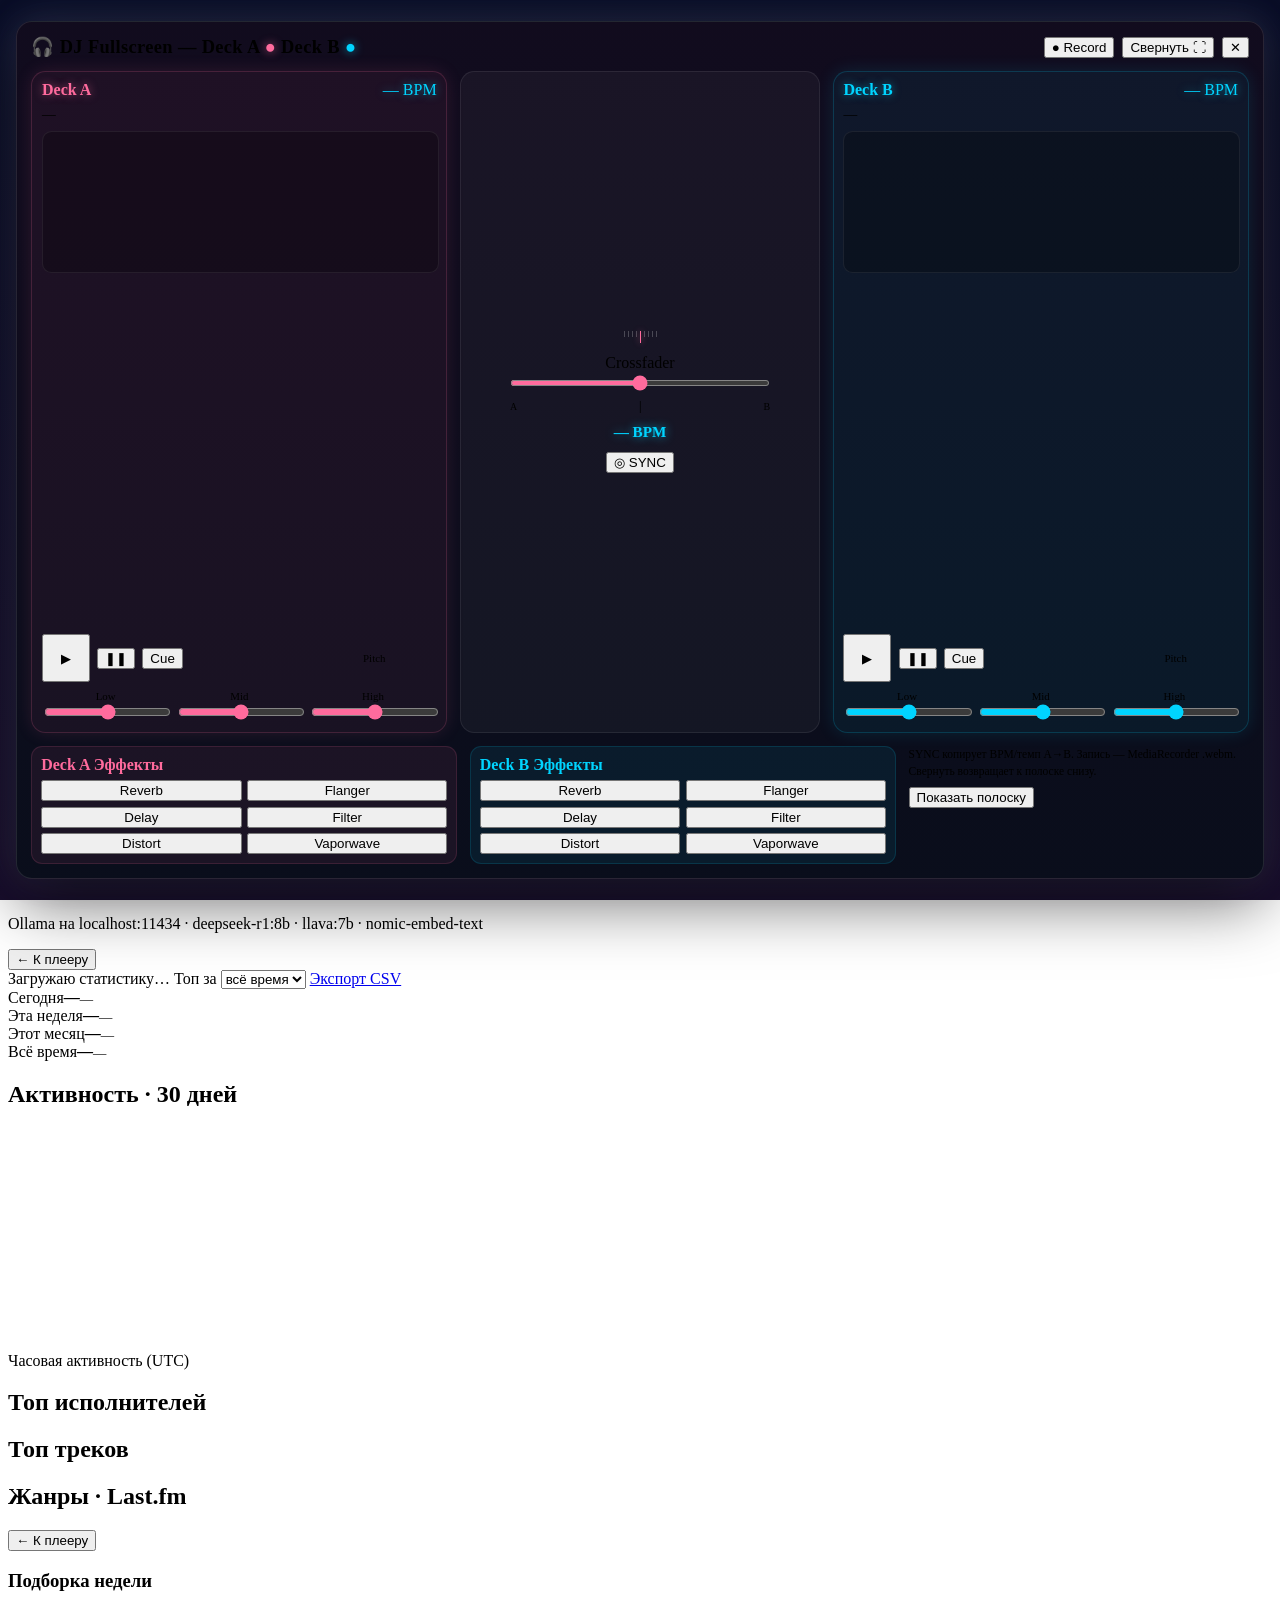
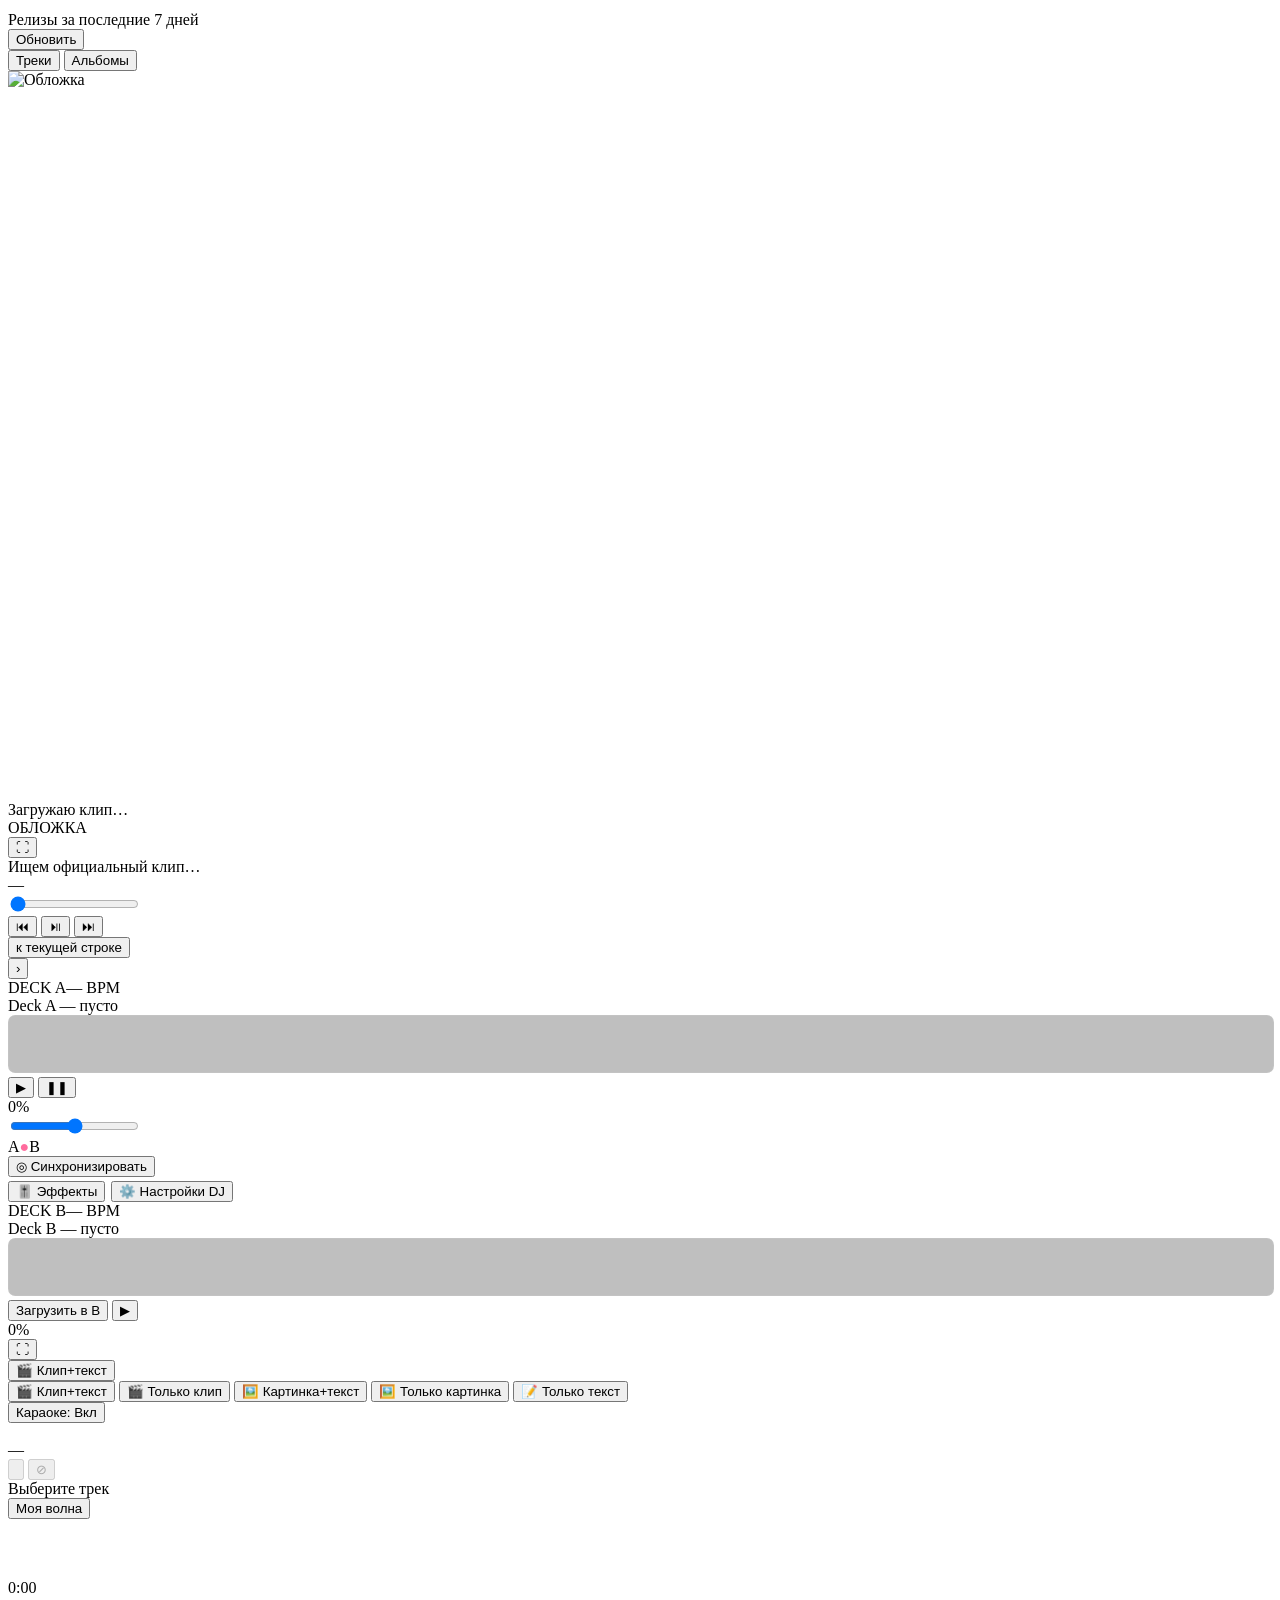
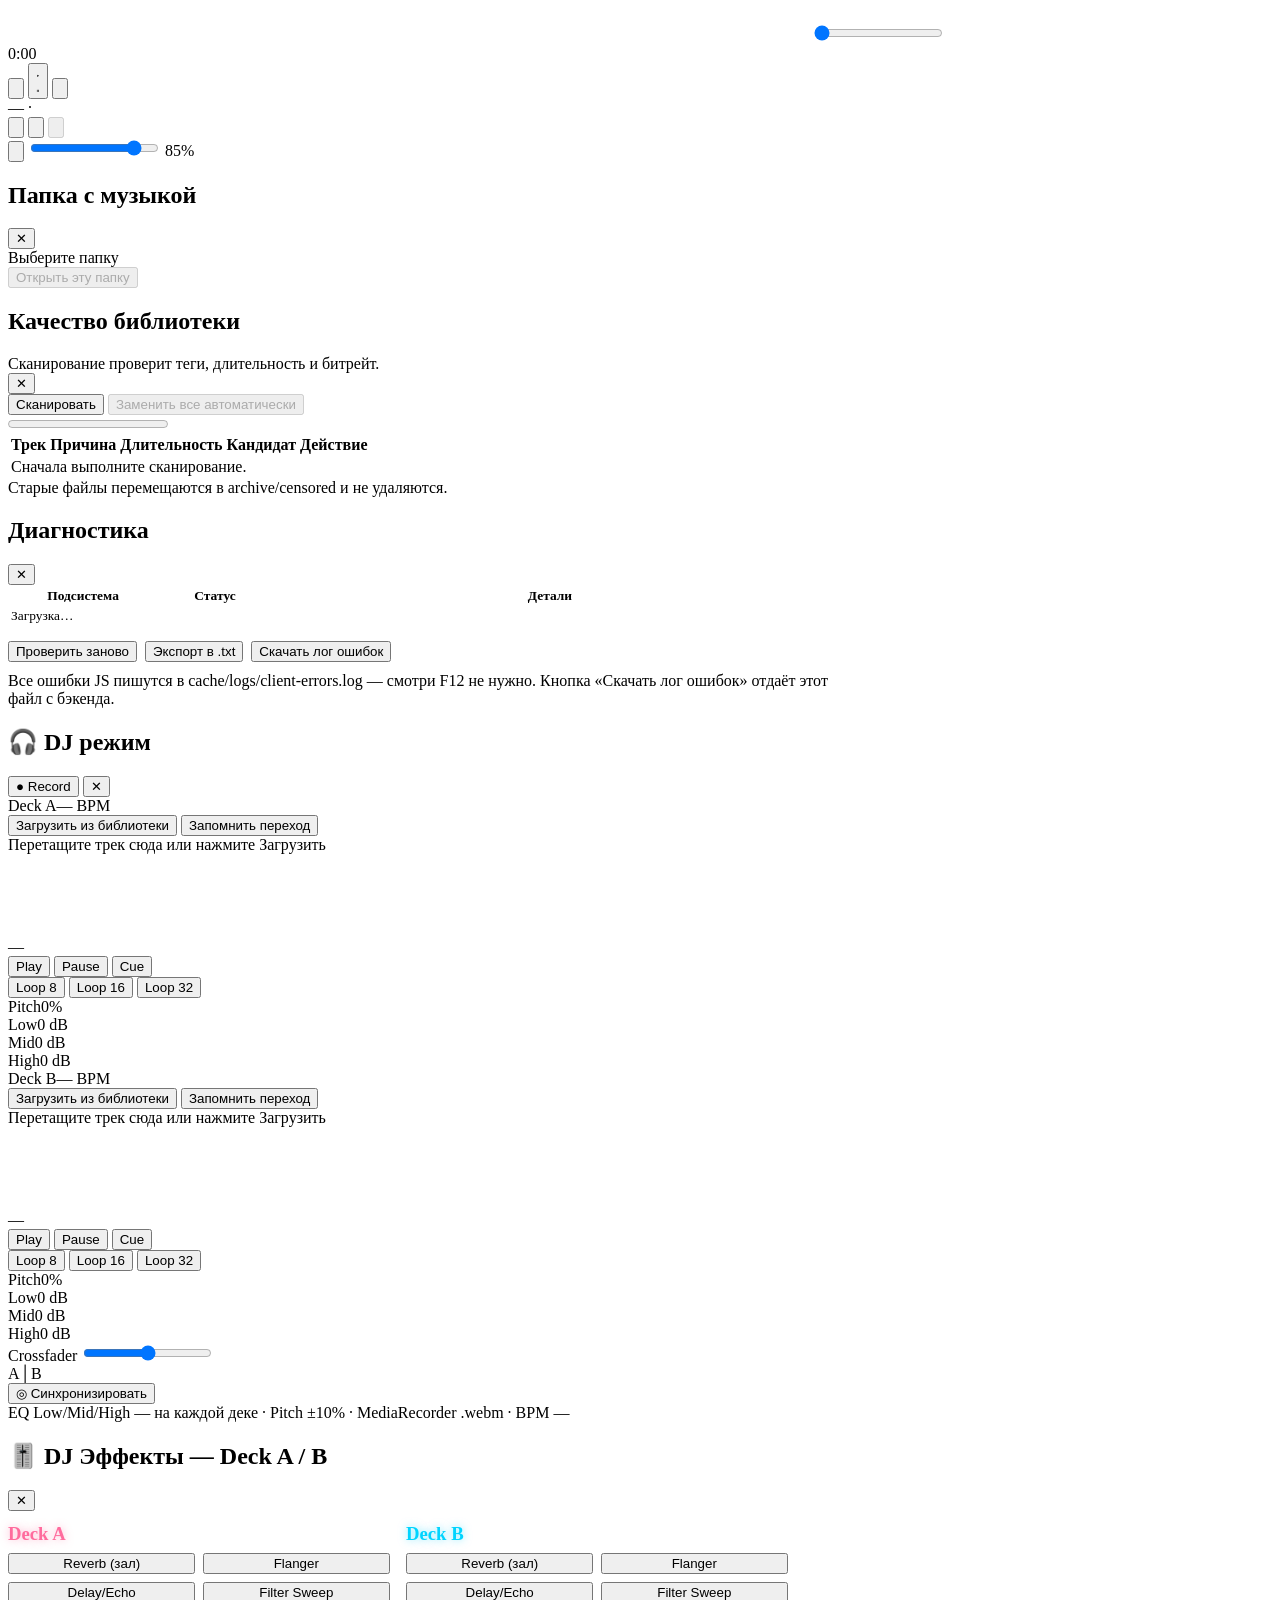
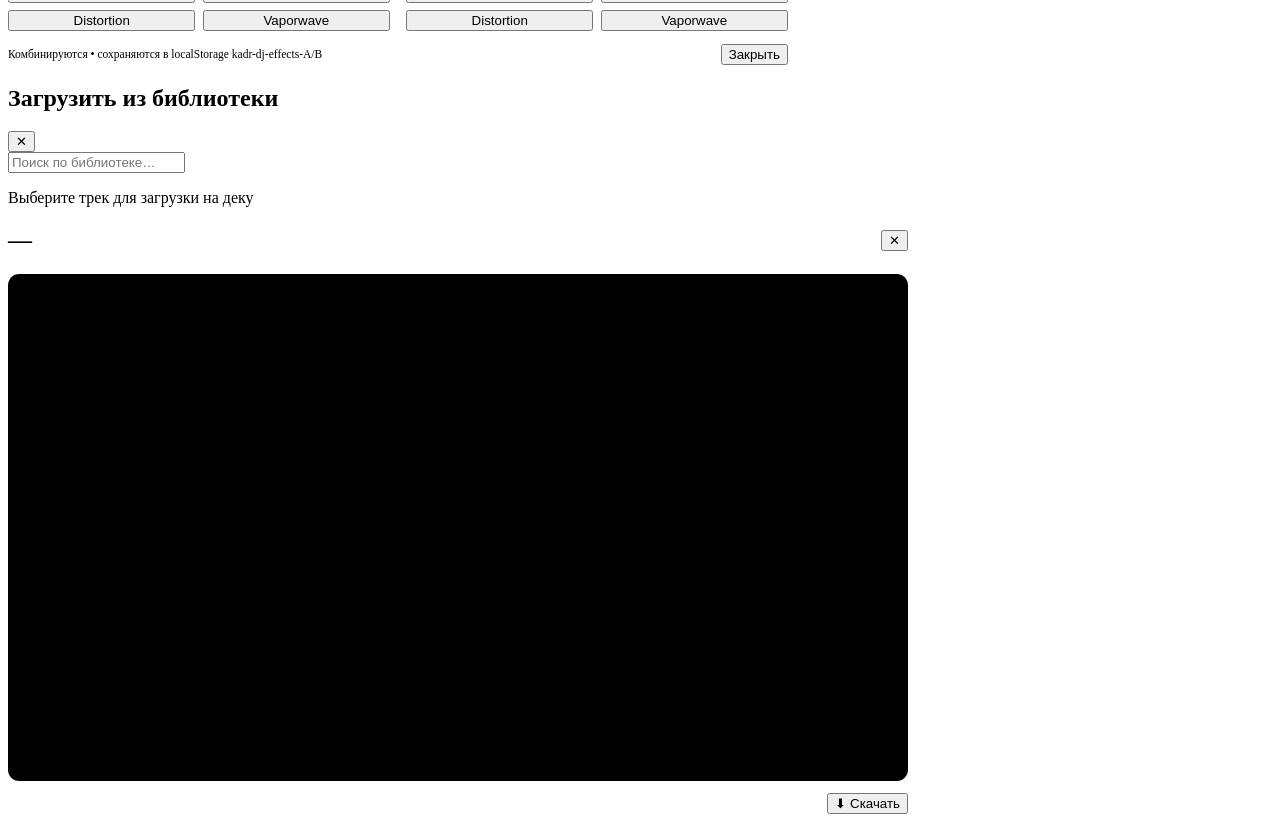
==== commit 7722275d: "ЗАДАЧА5: волна — стрим из интернета, YouTube модалка + скачивание backend/wave.py:832 ДО: async def " ====
--- a/frontend/index.html
+++ b/frontend/index.html
@@ -230,6 +230,10 @@
           </div>
         </section>
         <section class="viewport" id="viewport">
+          <section class="wave-queue hidden" id="waveQueueSection" aria-live="polite" style="padding:1rem;">
+            <h3 style="margin:0 0 0.8rem;">Моя волна — найденные треки</h3>
+            <div id="waveQueueList" style="display:grid; gap:0.7rem;"></div>
+          </section>
           <div class="welcome" id="welcome">
             <div class="welcome-mark">▶</div>
             <h1>Ваша музыка. Ваш Курымдык.</h1>
@@ -806,6 +810,14 @@
     </section>
   </div>
 
+  <div class="modal hidden" id="wavePlayerModal">
+    <div class="modal-card glass" style="max-width:900px; width:90%;">
+      <header style="display:flex; justify-content:space-between; align-items:center;"><h2 id="wavePlayerTitle">—</h2><button class="icon-btn sm" id="wavePlayerClose" type="button">✕</button></header>
+      <div id="wavePlayerFrame" style="aspect-ratio:16/9; background:#000; border-radius:0.7rem; overflow:hidden;"></div>
+      <div style="display:flex; gap:0.6rem; margin-top:0.8rem; justify-content:space-between; align-items:center;"><span class="muted" id="wavePlayerMeta" style="font-size:0.72rem;"></span><button class="btn primary" id="wavePlayerDownload" type="button">⬇ Скачать</button></div>
+    </div>
+  </div>
+
   <div class="toasts" id="toasts"></div>
 
   <script src="/static/vendor/anime.js"></script>
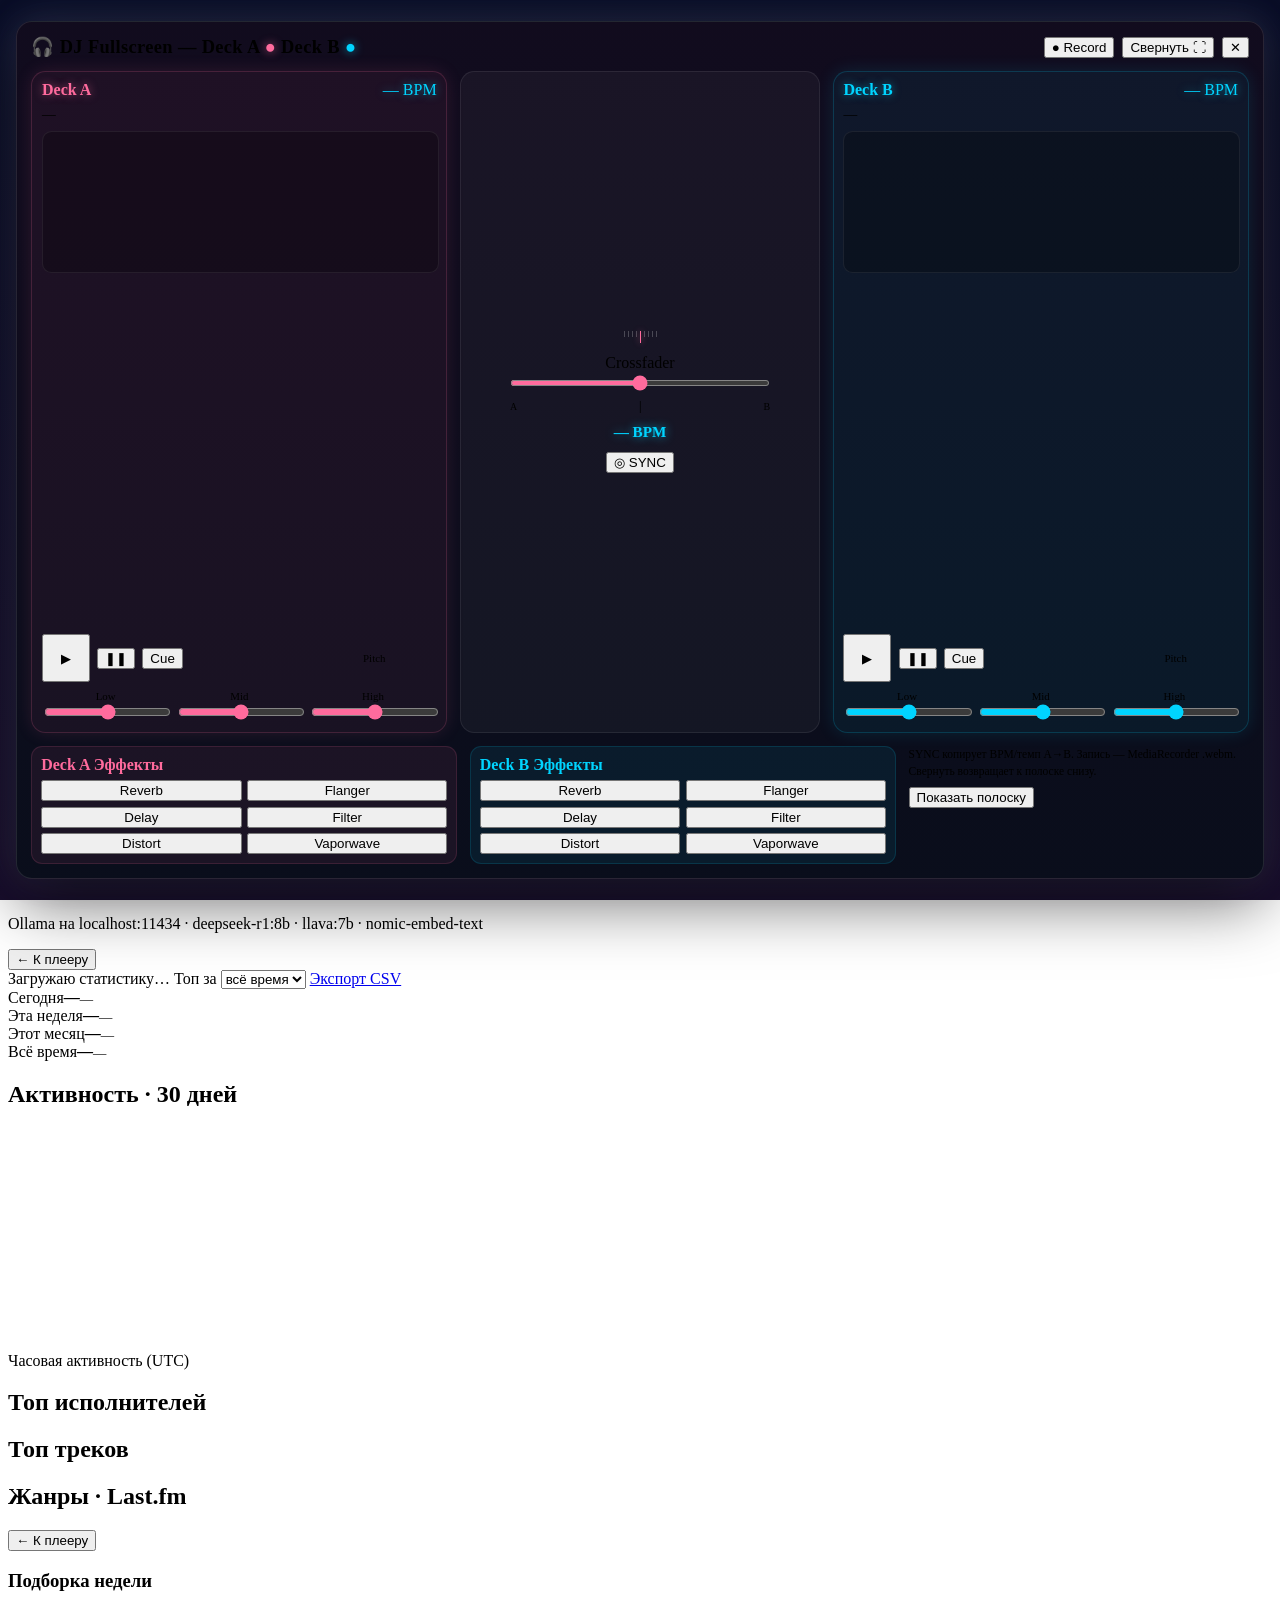
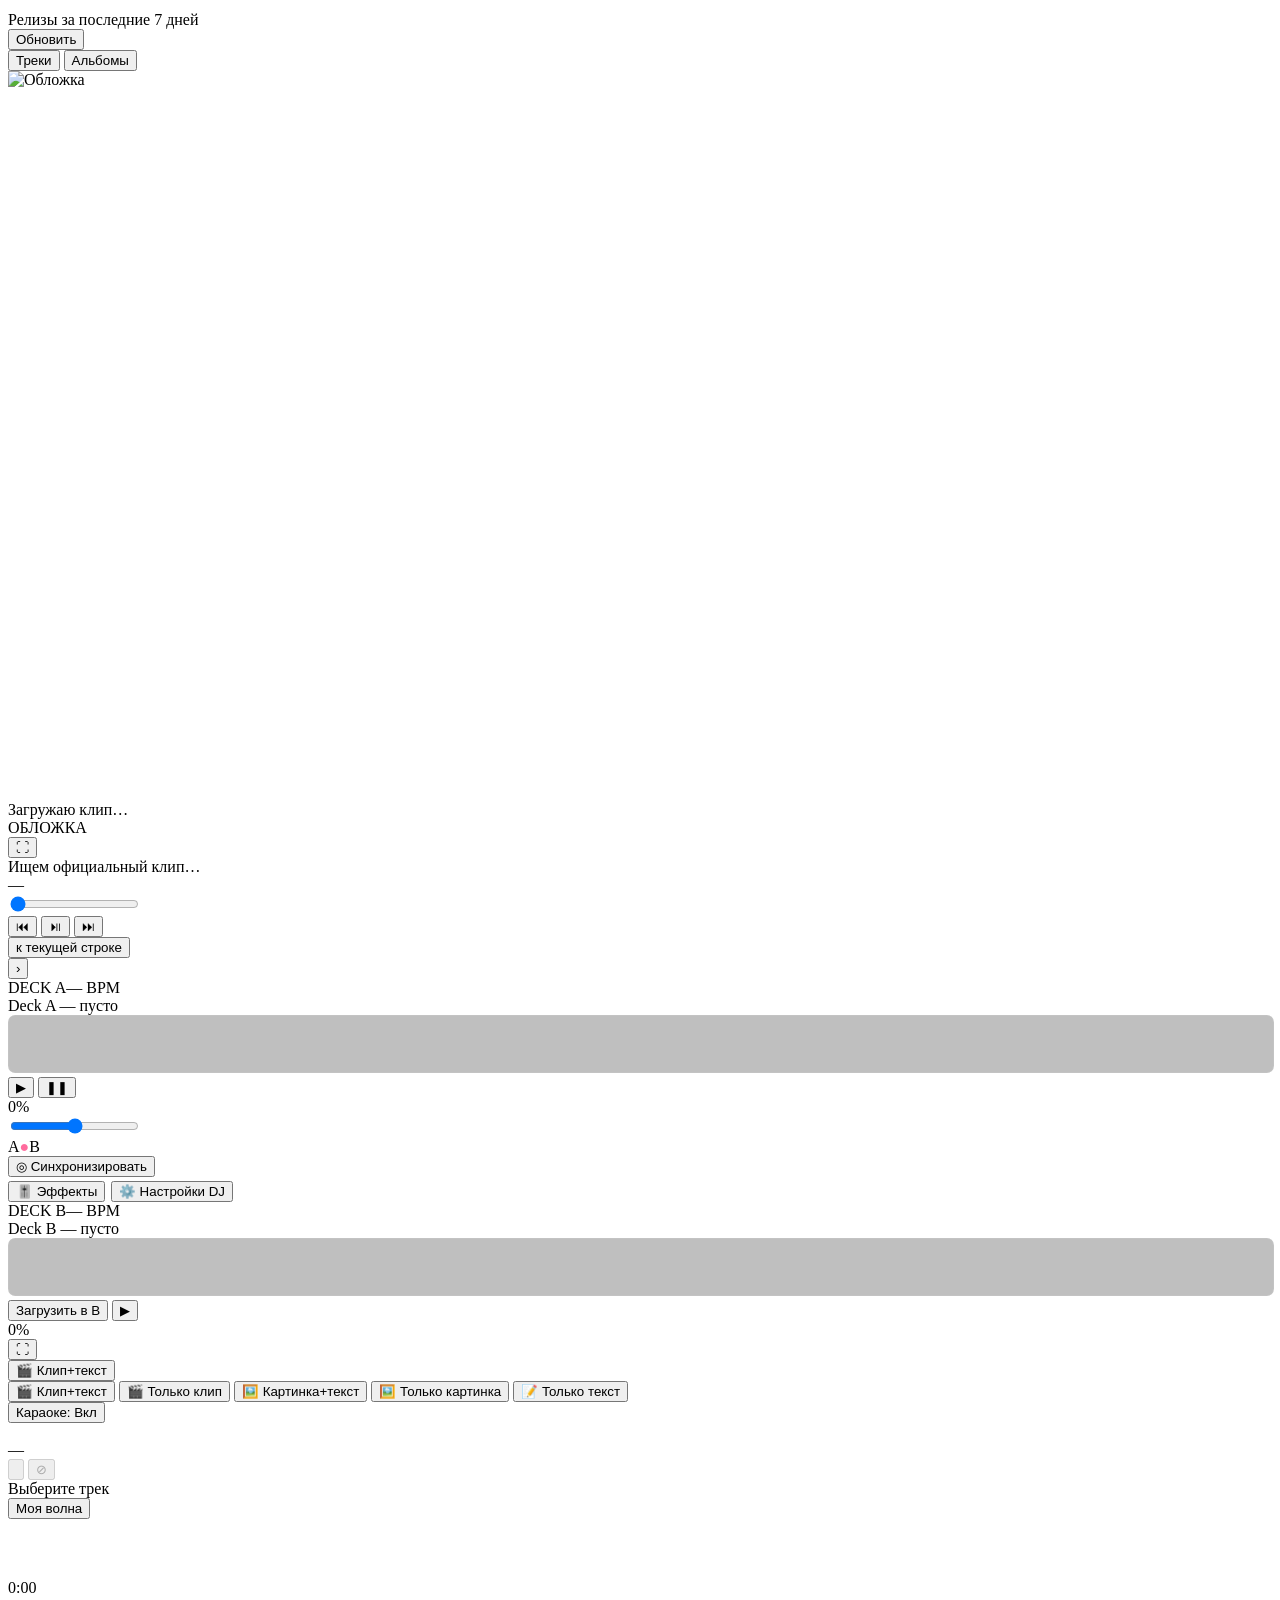
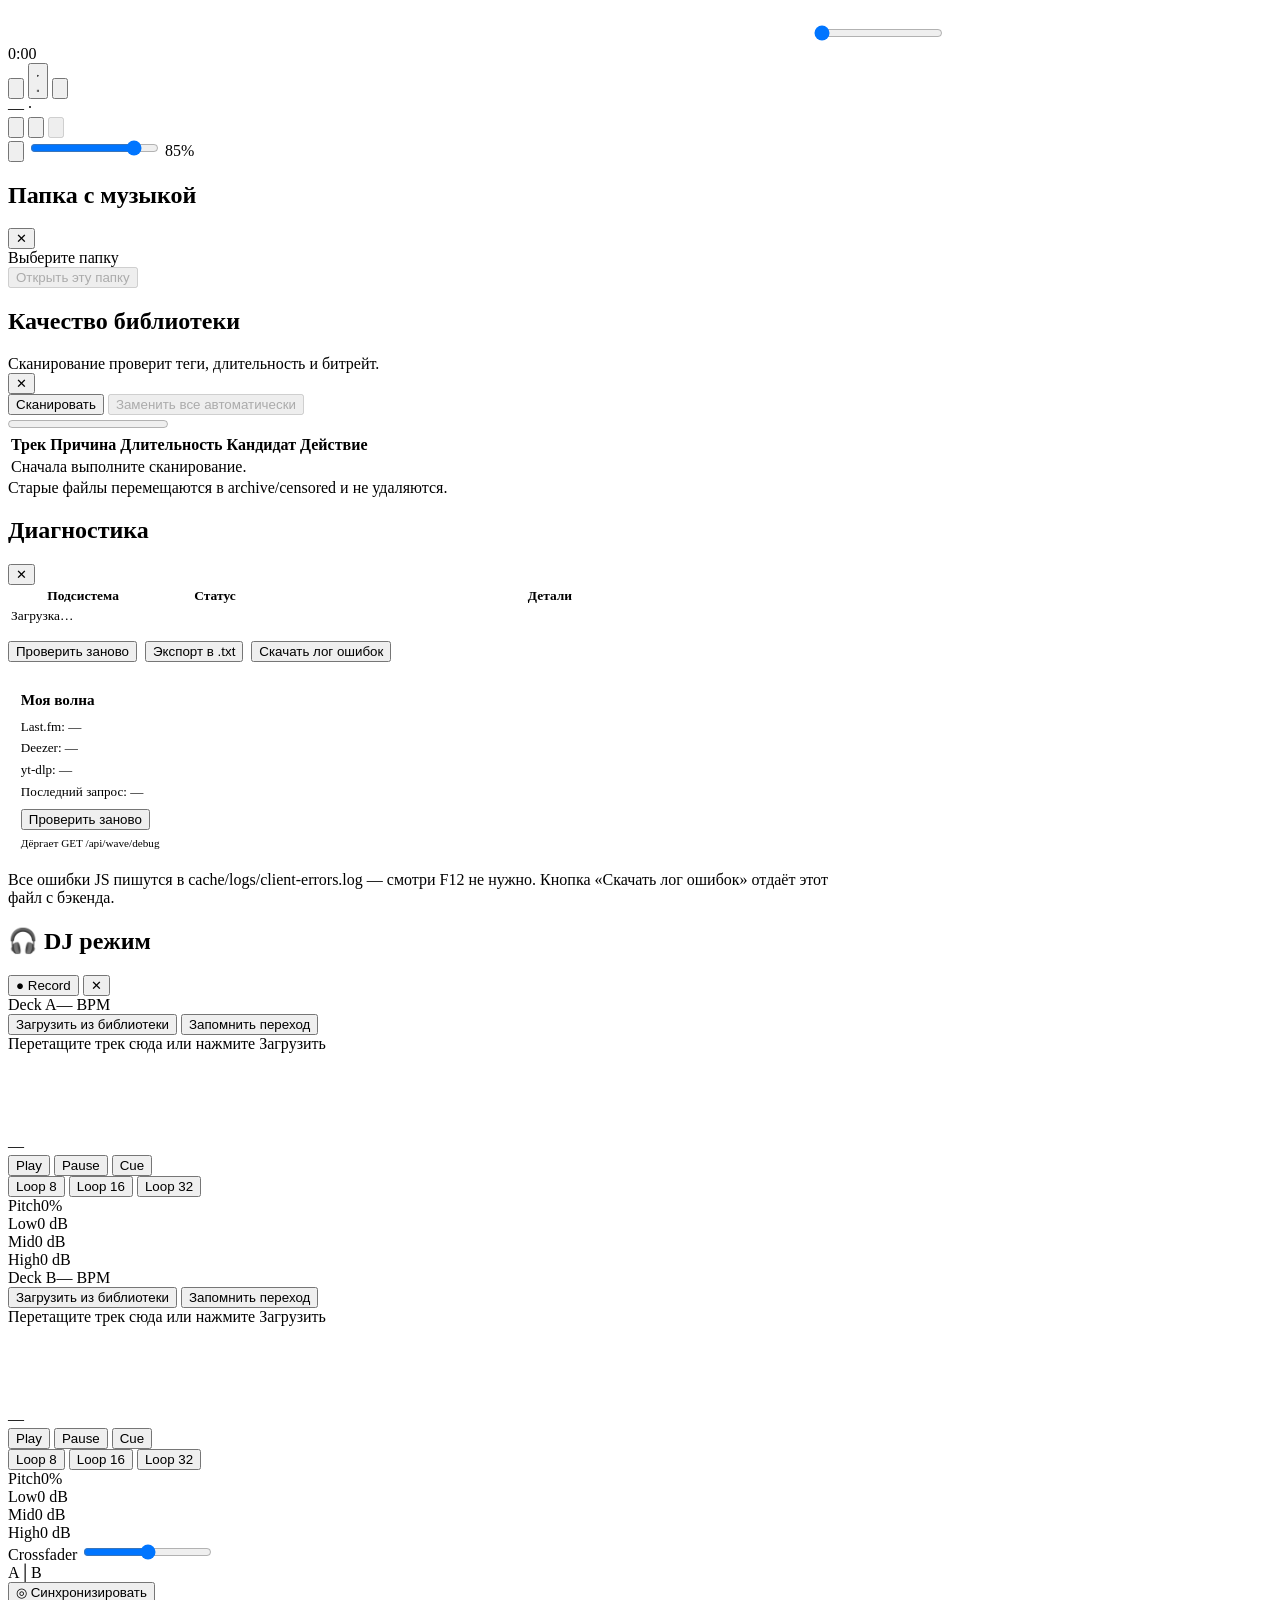
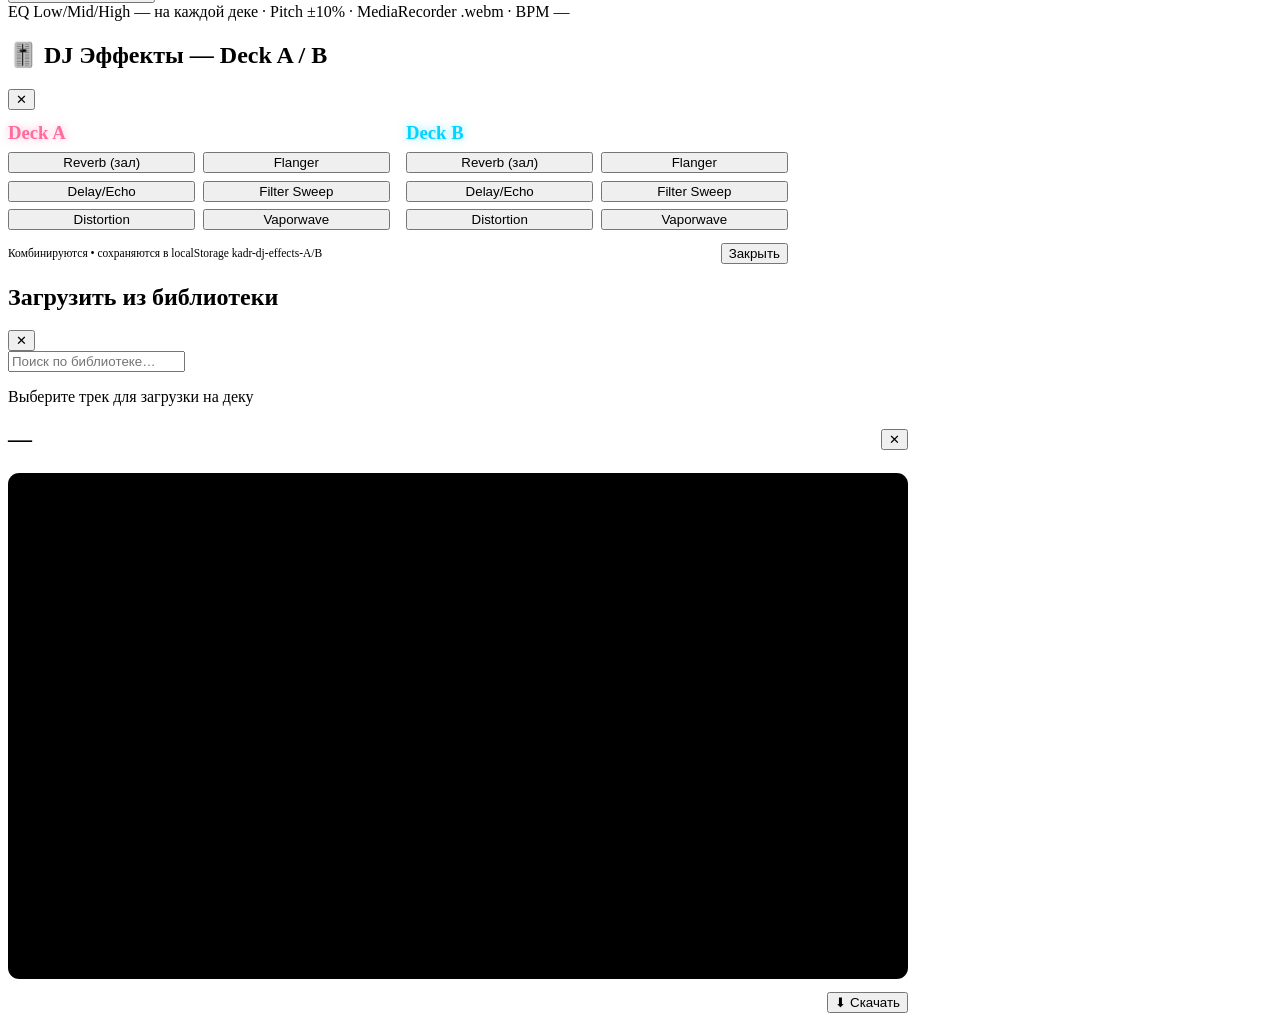
==== commit c5b0d54f: "ЗАДАЧА4: диагностика в UI — блок Моя волна на странице Диагностика frontend/index.html:558 ДО: </div" ====
--- a/frontend/index.html
+++ b/frontend/index.html
@@ -205,6 +205,7 @@
             <button class="wave-mode" type="button" data-wave-mode="mix">🔀 Всё вместе</button>
           </div>
           <button class="btn ghost wave-settings-toggle" id="waveSettingsToggle" type="button" aria-expanded="false">⚙️ Настроить</button>
+          <button class="btn ghost" id="waveForceInternet" type="button" title="Принудительный поиск в YouTube">🔎 Искать в интернете</button>
           <div class="wave-settings hidden" id="waveSettings">
             <label>Настроение
               <select id="waveMood">
@@ -559,6 +560,17 @@
         <button class="btn ghost" id="diagExport" type="button">Экспорт в .txt</button>
         <button class="btn ghost" id="diagDownloadLog" type="button">Скачать лог ошибок</button>
       </div>
+      <div id="waveDiag" style="margin-top:1rem; padding:0.8rem; border:1px solid var(--stroke); border-radius:0.7rem; background: var(--bg-opacity);">
+        <h3 style="margin:0 0 0.6rem; font-size:0.95rem;">Моя волна</h3>
+        <div style="display:grid; gap:0.35rem; font-size:0.82rem;">
+          <div>Last.fm: <span id="waveDiagLastfm" class="muted">—</span></div>
+          <div>Deezer: <span id="waveDiagDeezer" class="muted">—</span></div>
+          <div>yt-dlp: <span id="waveDiagYt" class="muted">—</span></div>
+          <div>Последний запрос: <span id="waveDiagLast" class="muted">—</span></div>
+        </div>
+        <button class="btn ghost" id="waveDiagRefresh" type="button" style="margin-top:0.6rem;">Проверить заново</button>
+        <div class="muted" style="font-size:0.7rem; margin-top:0.4rem;">Дёргает GET /api/wave/debug</div>
+      </div>
       <footer style="margin-top:0.6rem;"><span class="muted">Все ошибки JS пишутся в cache/logs/client-errors.log — смотри F12 не нужно. Кнопка «Скачать лог ошибок» отдаёт этот файл с бэкенда.</span></footer>
     </section>
   </div>
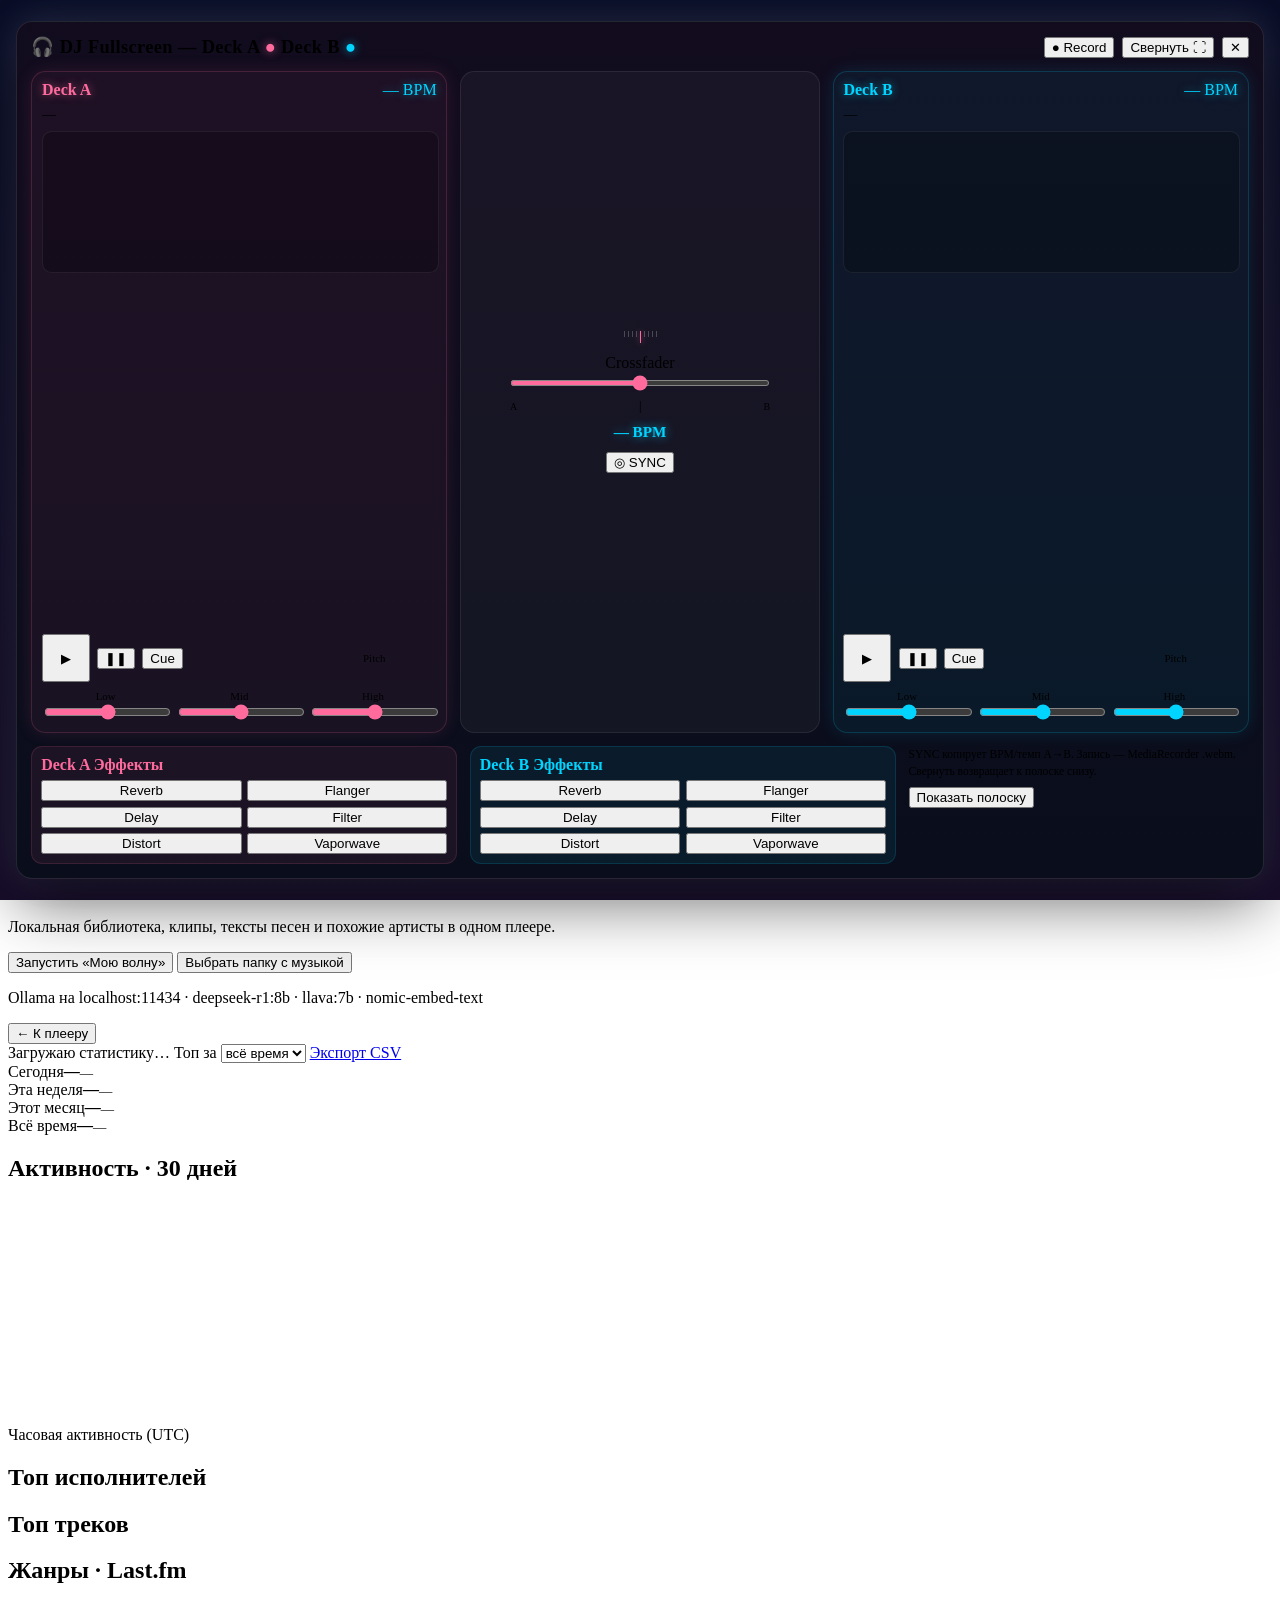
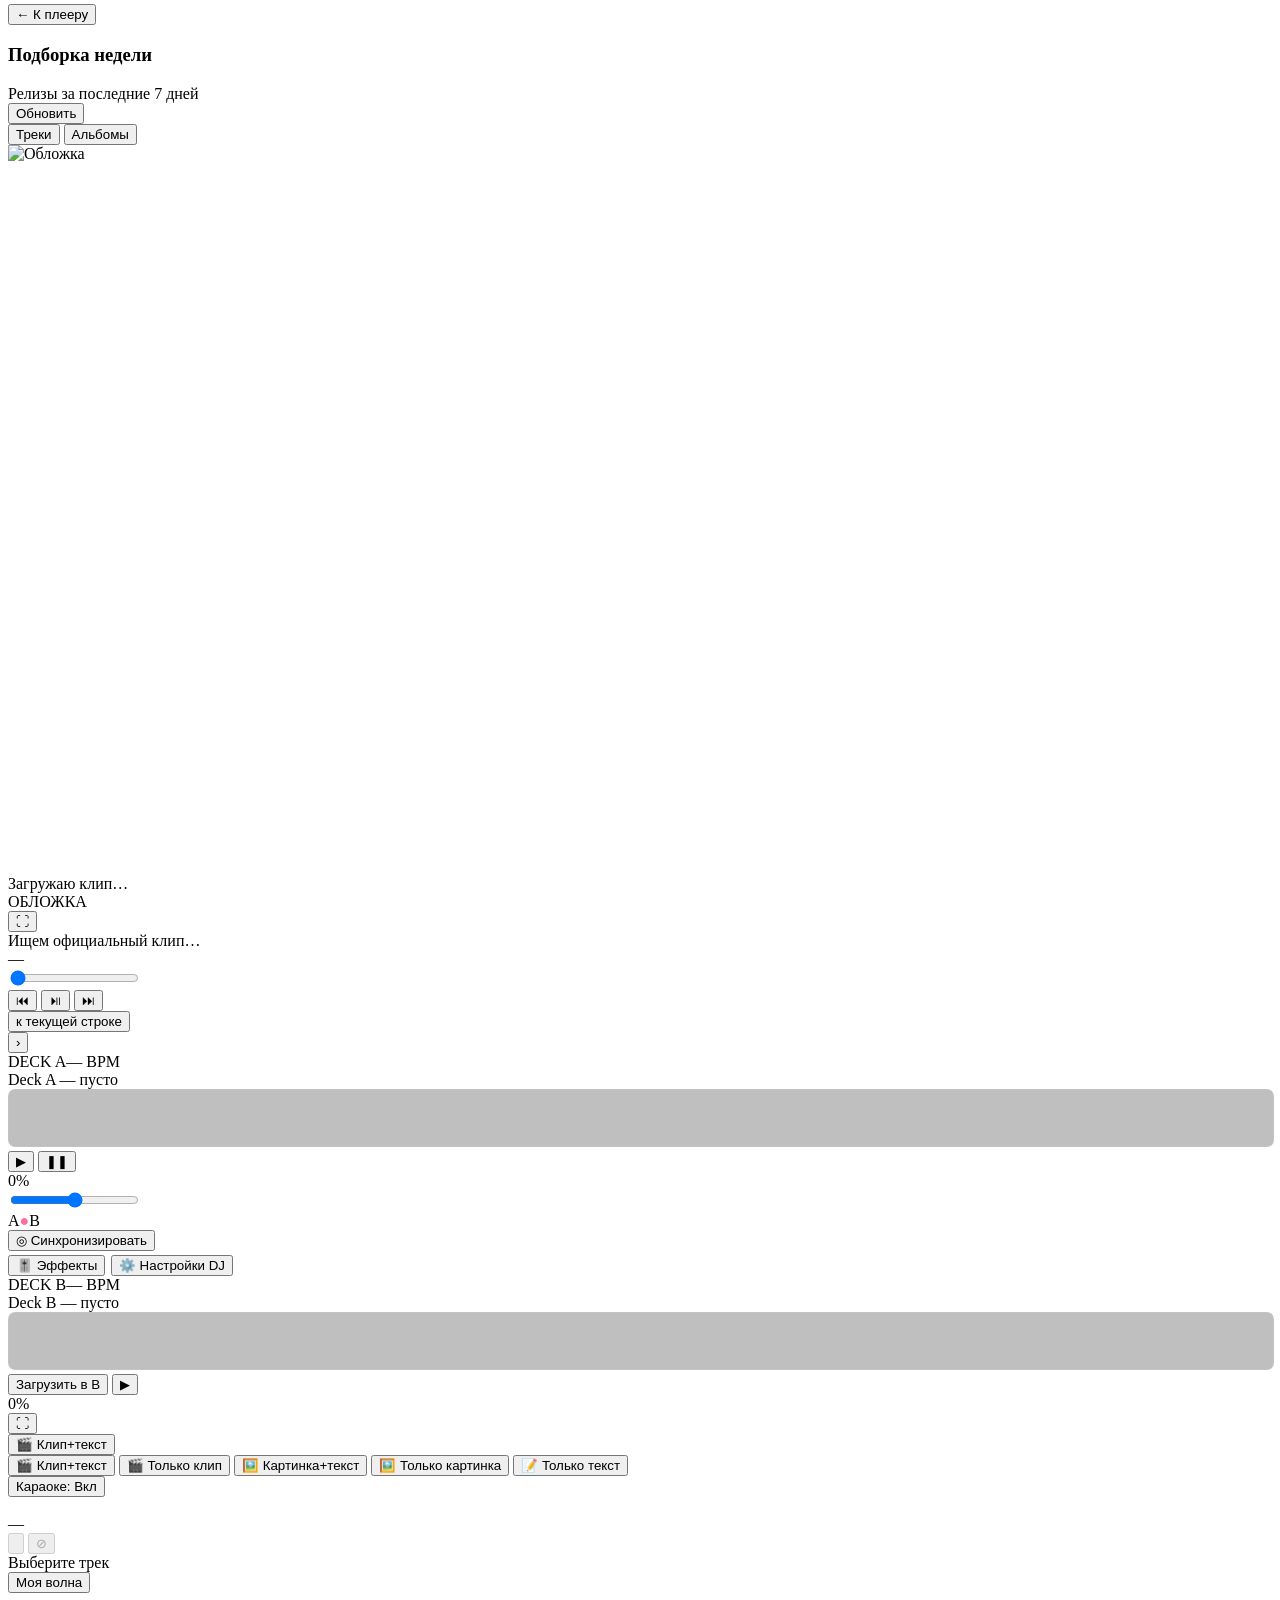
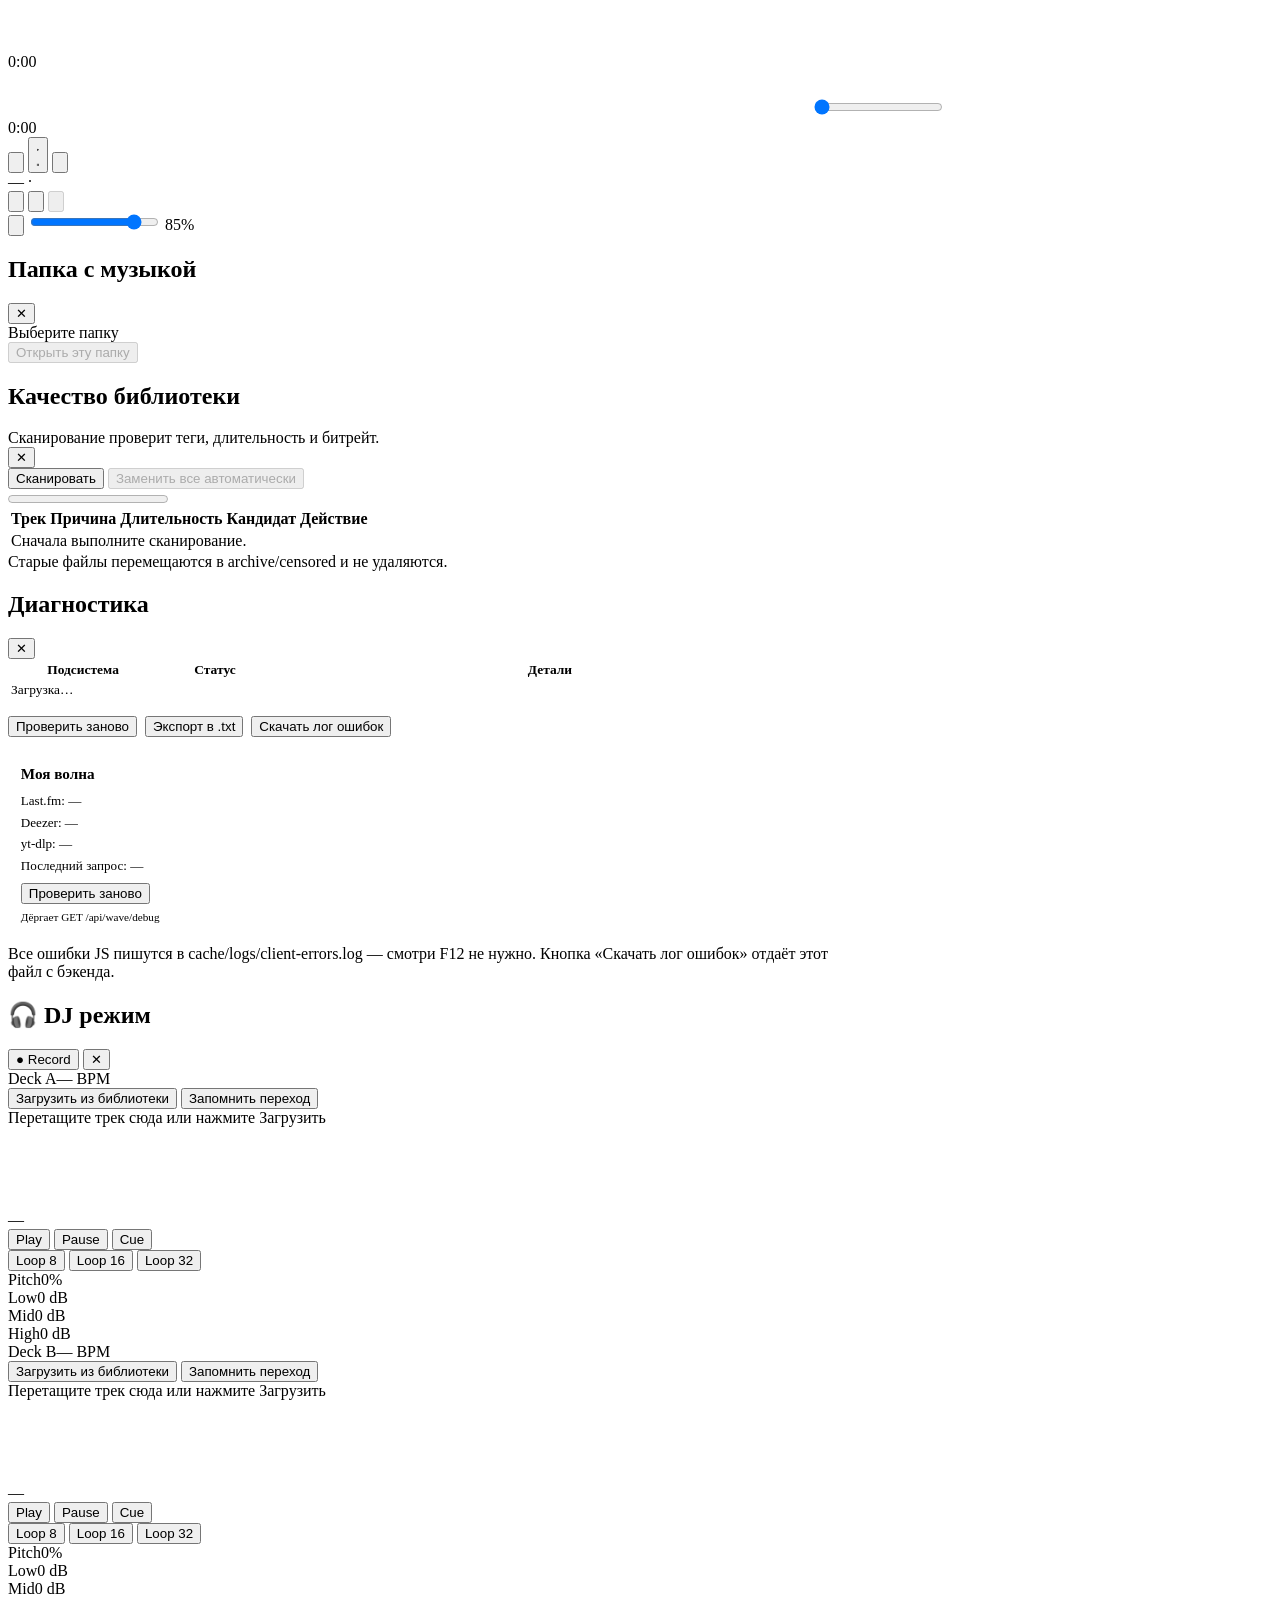
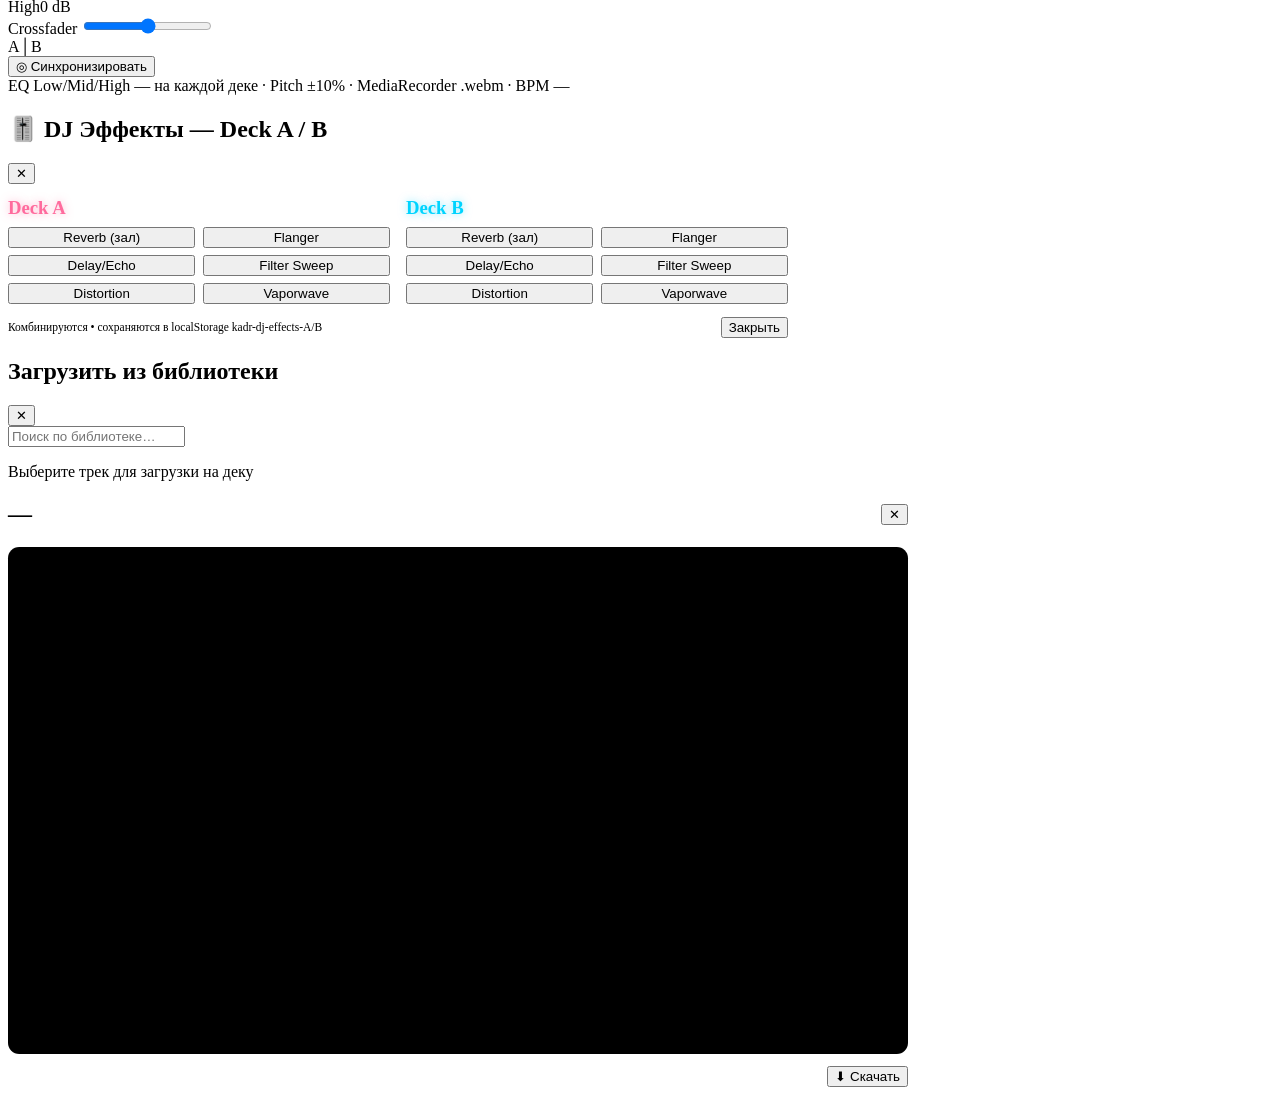
==== commit 80cf6554: "ЗАДАЧА3: аниме-аватарки и обои — 4 аниме × 2 режима frontend/assets/anime/themes/ ДО: только anime/w" ====
--- a/frontend/index.html
+++ b/frontend/index.html
@@ -119,6 +119,20 @@
             <button class="theme-preset-btn" type="button" data-preset="auto" title="Auto (по времени)"><span class="theme-preview"><i style="background:#0a0a0c"></i><i style="background:#f5f5f7"></i></span> Auto</button>
           </div>
         </div>
+        <!-- ЗАДАЧА3: Аниме-темы — 4 аниме × 2 режима -->
+        <div class="anime-themes" style="margin:0.8rem 0; padding-top:0.6rem; border-top:1px solid var(--stroke);">
+          <span style="font-size:0.82rem; font-weight:600;">Аниме-темы</span>
+          <div class="anime-themes-grid">
+            <button data-anime-theme="anime-titan-dark" class="theme-card" title="Атака титанов — Тёмная #dc2626"><span>Атака титанов</span><span class="theme-mode">Тёмная</span><span class="theme-preview"></span></button>
+            <button data-anime-theme="anime-titan-light" class="theme-card" title="Атака титанов — Светлая #ef4444"><span>Атака титанов</span><span class="theme-mode">Светлая</span><span class="theme-preview"></span></button>
+            <button data-anime-theme="anime-berserk-dark" class="theme-card" title="Берсерк — Тёмная #b91c1c"><span>Берсерк</span><span class="theme-mode">Тёмная</span><span class="theme-preview"></span></button>
+            <button data-anime-theme="anime-berserk-light" class="theme-card" title="Берсерк — Светлая #dc2626"><span>Берсерк</span><span class="theme-mode">Светлая</span><span class="theme-preview"></span></button>
+            <button data-anime-theme="anime-overlord-dark" class="theme-card" title="Оверлорд — Тёмная #a855f7"><span>Оверлорд</span><span class="theme-mode">Тёмная</span><span class="theme-preview"></span></button>
+            <button data-anime-theme="anime-overlord-light" class="theme-card" title="Оверлорд — Светлая #c084fc"><span>Оверлорд</span><span class="theme-mode">Светлая</span><span class="theme-preview"></span></button>
+            <button data-anime-theme="anime-diary-dark" class="theme-card" title="Дневник будущего — Тёмная #f43f5e"><span>Дневник будущего</span><span class="theme-mode">Тёмная</span><span class="theme-preview"></span></button>
+            <button data-anime-theme="anime-diary-light" class="theme-card" title="Дневник будущего — Светлая #fb7185"><span>Дневник будущего</span><span class="theme-mode">Светлая</span><span class="theme-preview"></span></button>
+          </div>
+        </div>
         <div class="theme-setting-folder">
           <span>Музыкальная папка</span>
           <button class="btn ghost" id="btnBrowseSettings" type="button">Сменить папку</button>
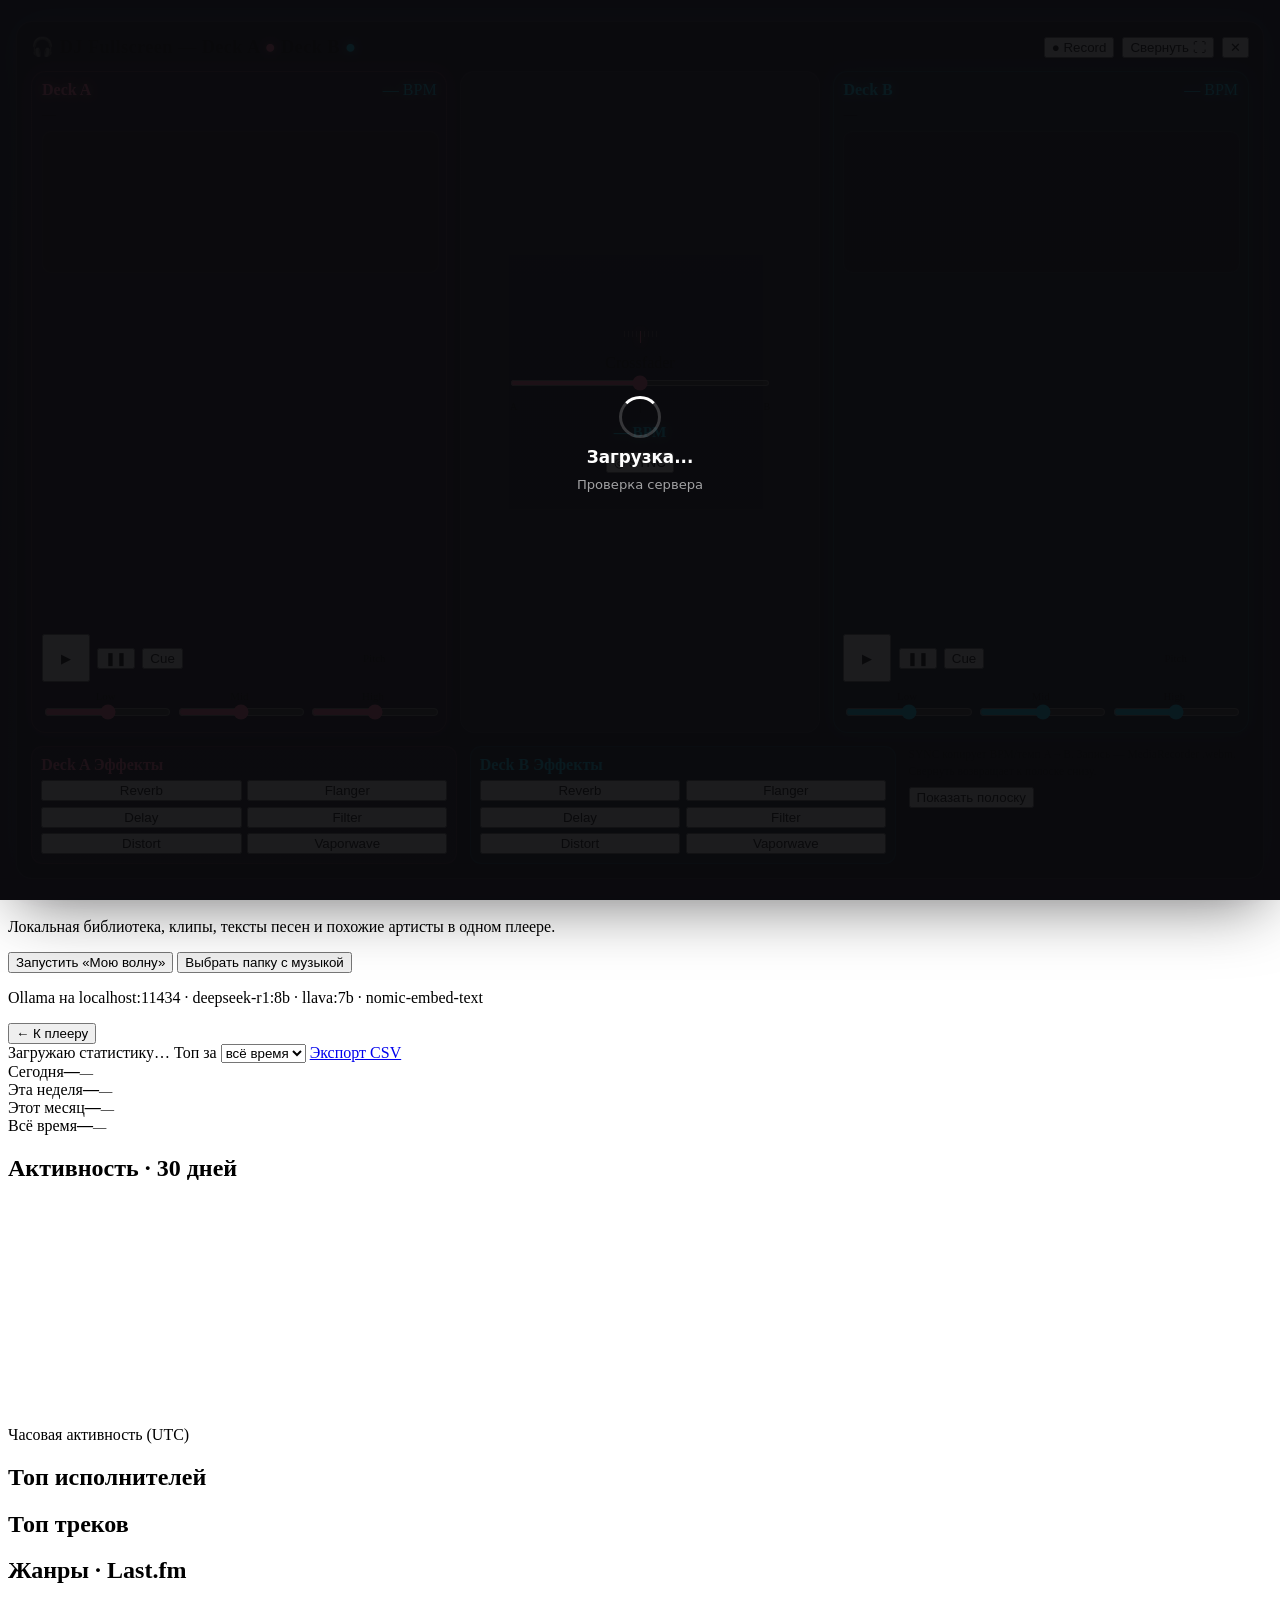
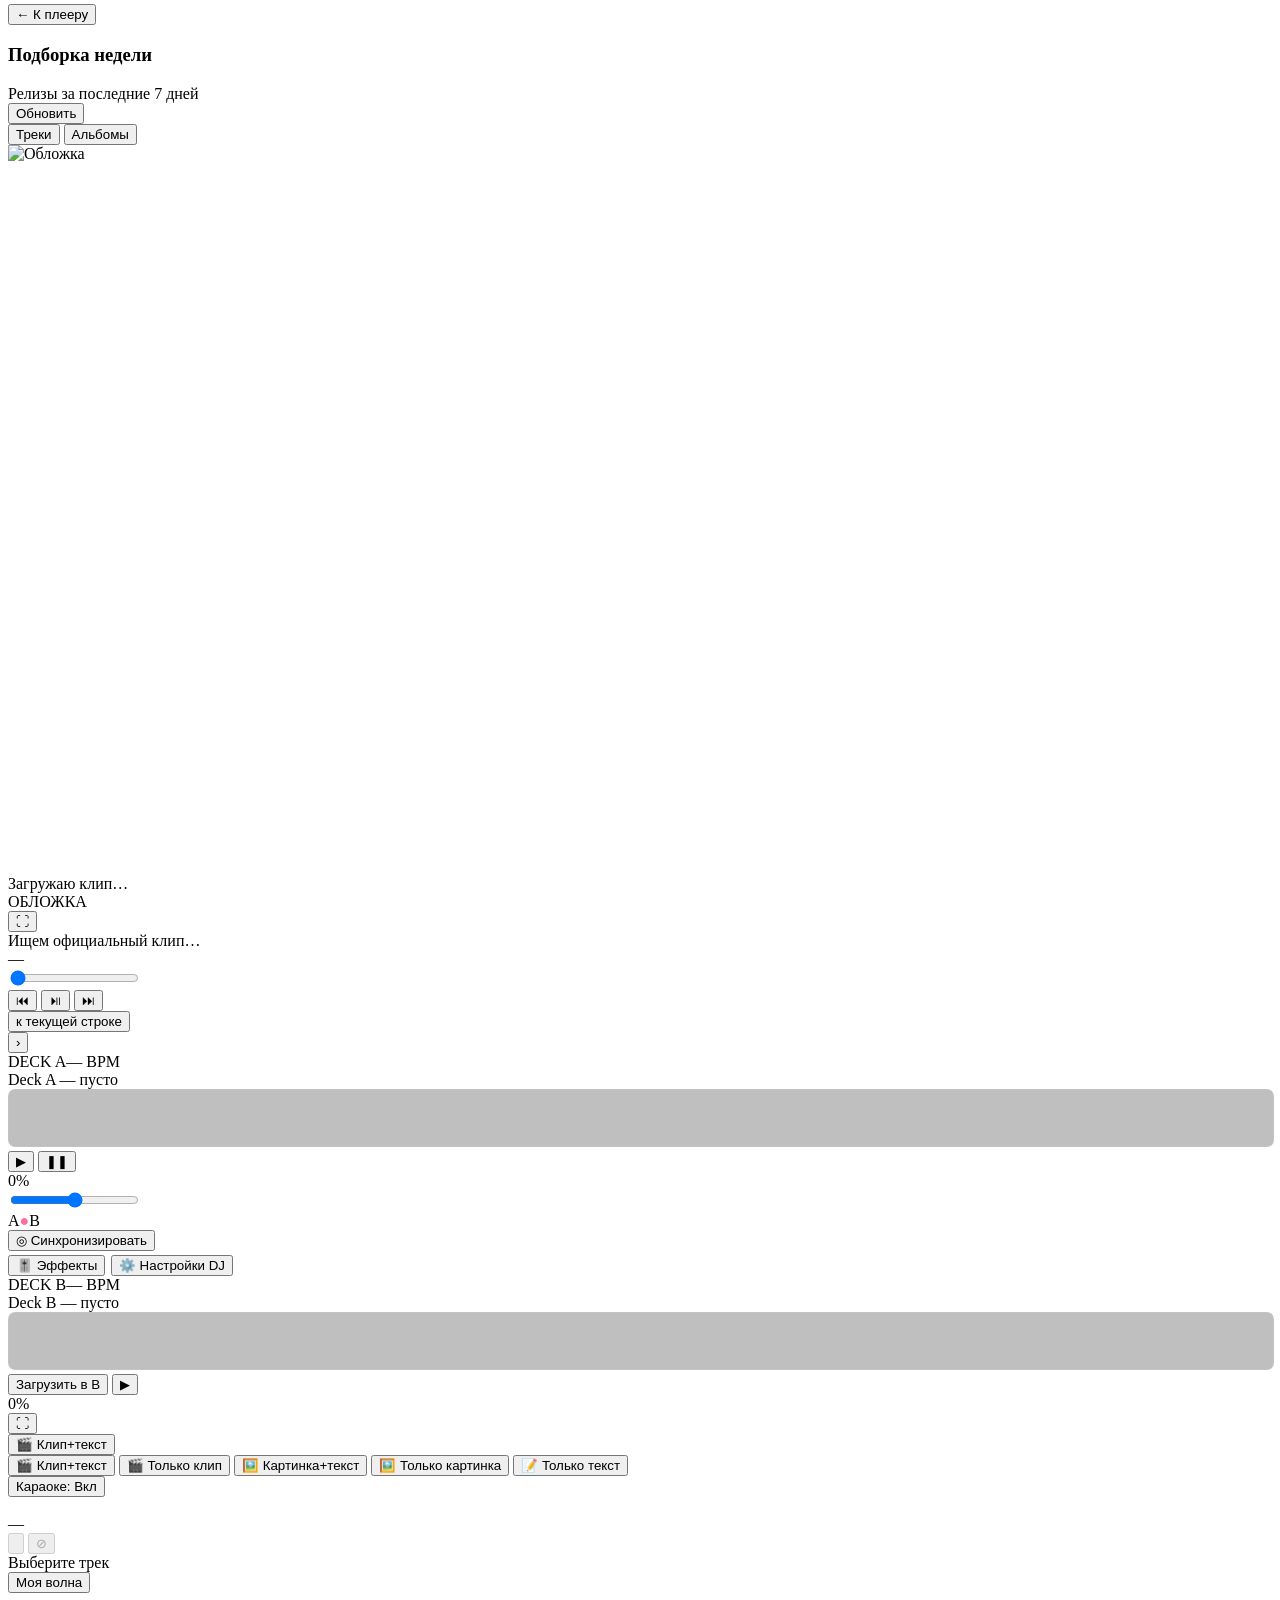
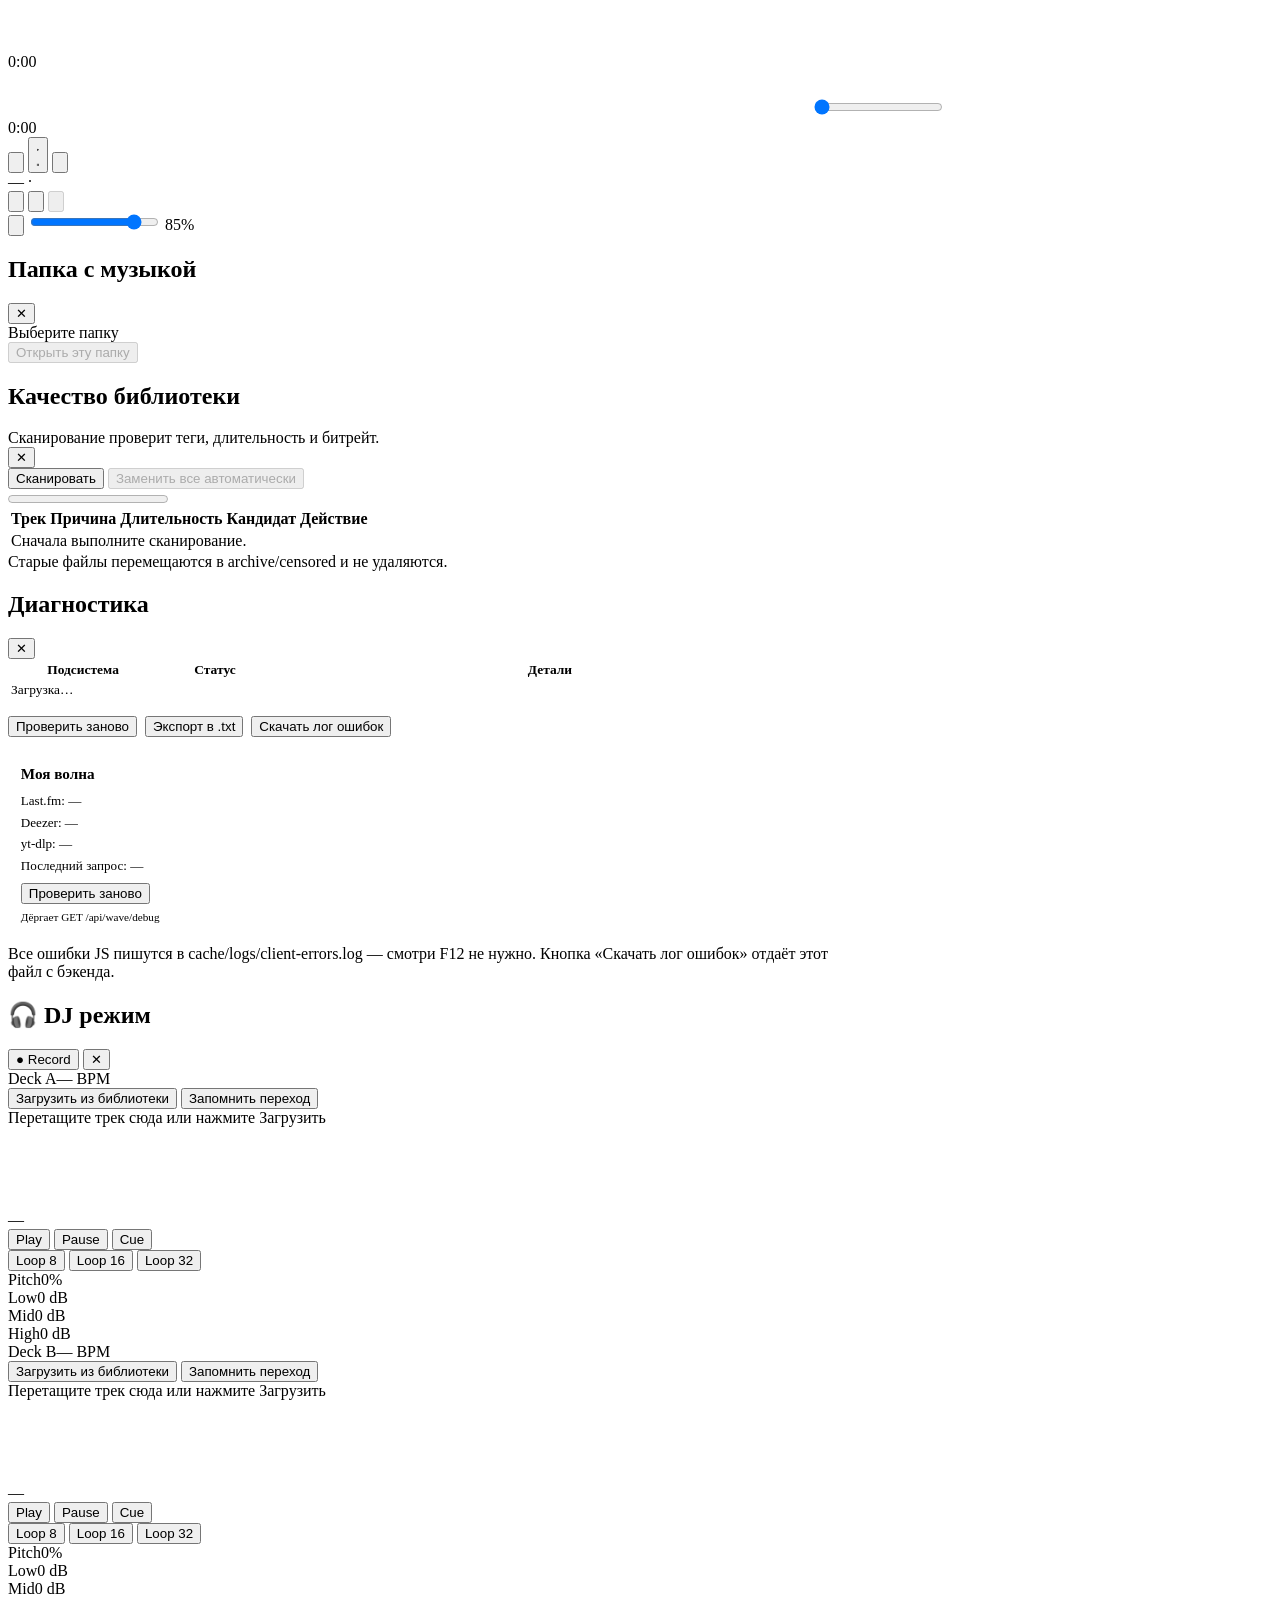
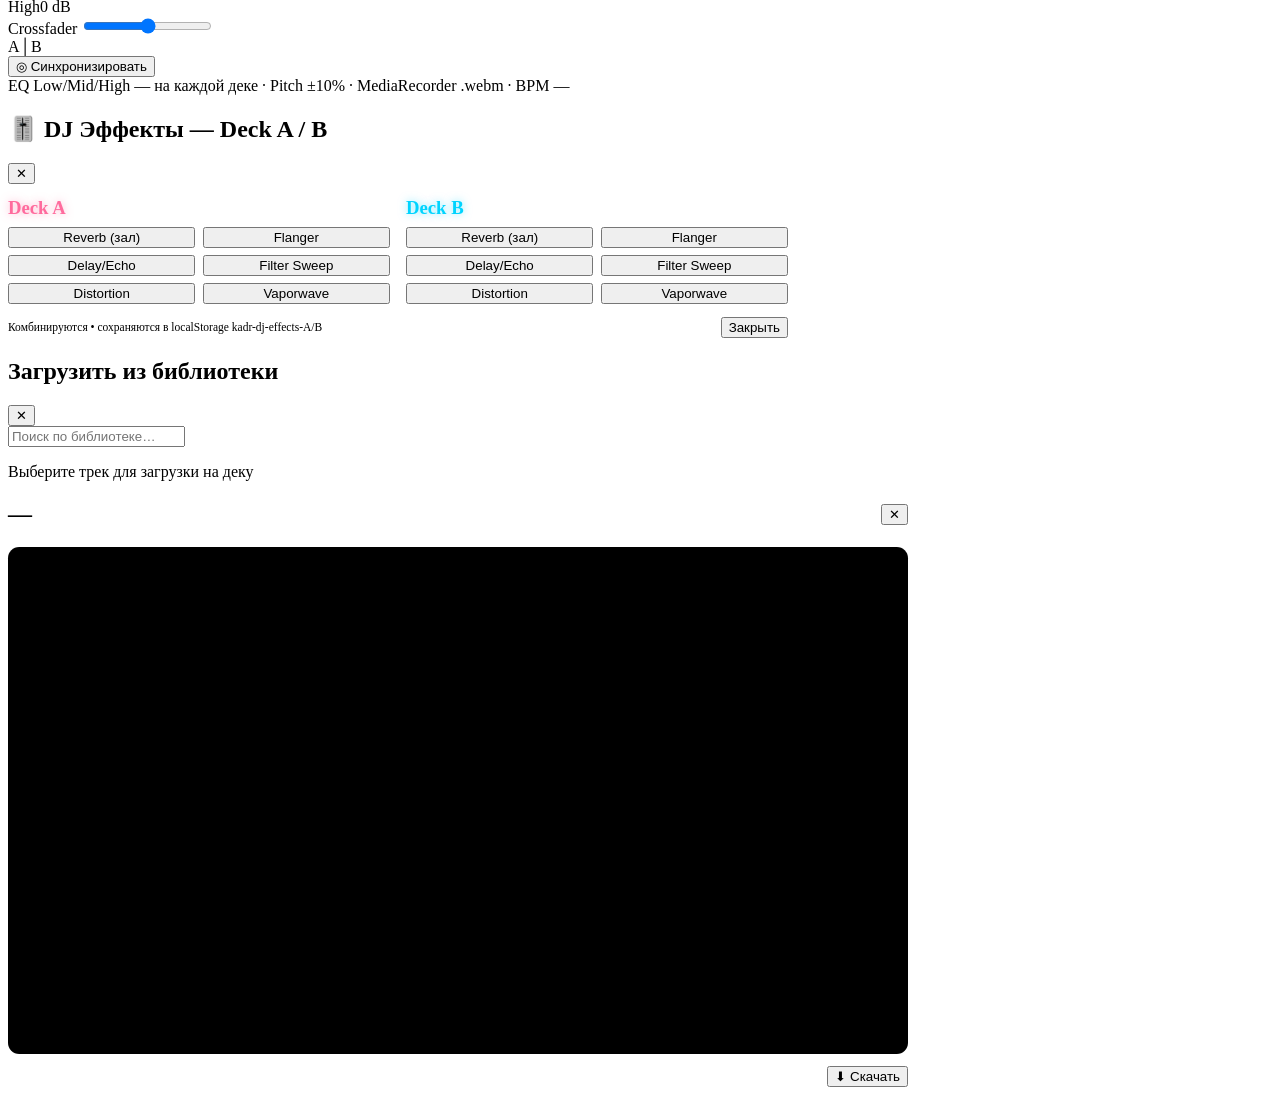
==== commit 5f2890c1: "ЗАДАЧА4: проверка сервера — run.bat 10с, логирование старта, оверлей загрузки run.bat:78 ДО:   start" ====
--- a/frontend/index.html
+++ b/frontend/index.html
@@ -30,6 +30,16 @@
   <link rel="apple-touch-icon" href="/static/icons/icon-192.png" />
 </head>
 <body>
+  <!-- ЗАДАЧА4: оверлей загрузки пока /api/health не ответит OK (макс 15 сек) -->
+  <div id="serverLoadingOverlay" style="position:fixed; inset:0; z-index:9999; background:rgba(10,10,12,0.92); display:grid; place-items:center; color:#fff; font-family:Inter,system-ui,sans-serif;">
+    <div style="text-align:center; display:grid; gap:0.6rem; place-items:center;">
+      <div class="spinner" style="width:36px; height:36px; border:3px solid rgba(255,255,255,0.18); border-top-color:#fff; border-radius:50%; animation:spin 0.9s linear infinite;"></div>
+      <div style="font-size:1.05rem; font-weight:700;">Загрузка...</div>
+      <div style="font-size:0.82rem; color:rgba(255,255,255,0.62);">Проверка сервера</div>
+      <div id="serverLoadingText" style="font-size:0.78rem; color:rgba(255,255,255,0.5); margin-top:0.2rem;"></div>
+    </div>
+  </div>
+  <style>@keyframes spin{to{transform:rotate(360deg)}}</style>
   <div class="app-bg" id="appBg" aria-hidden="true">
     <div class="bg-cover" id="bgCover"></div>
   </div>
